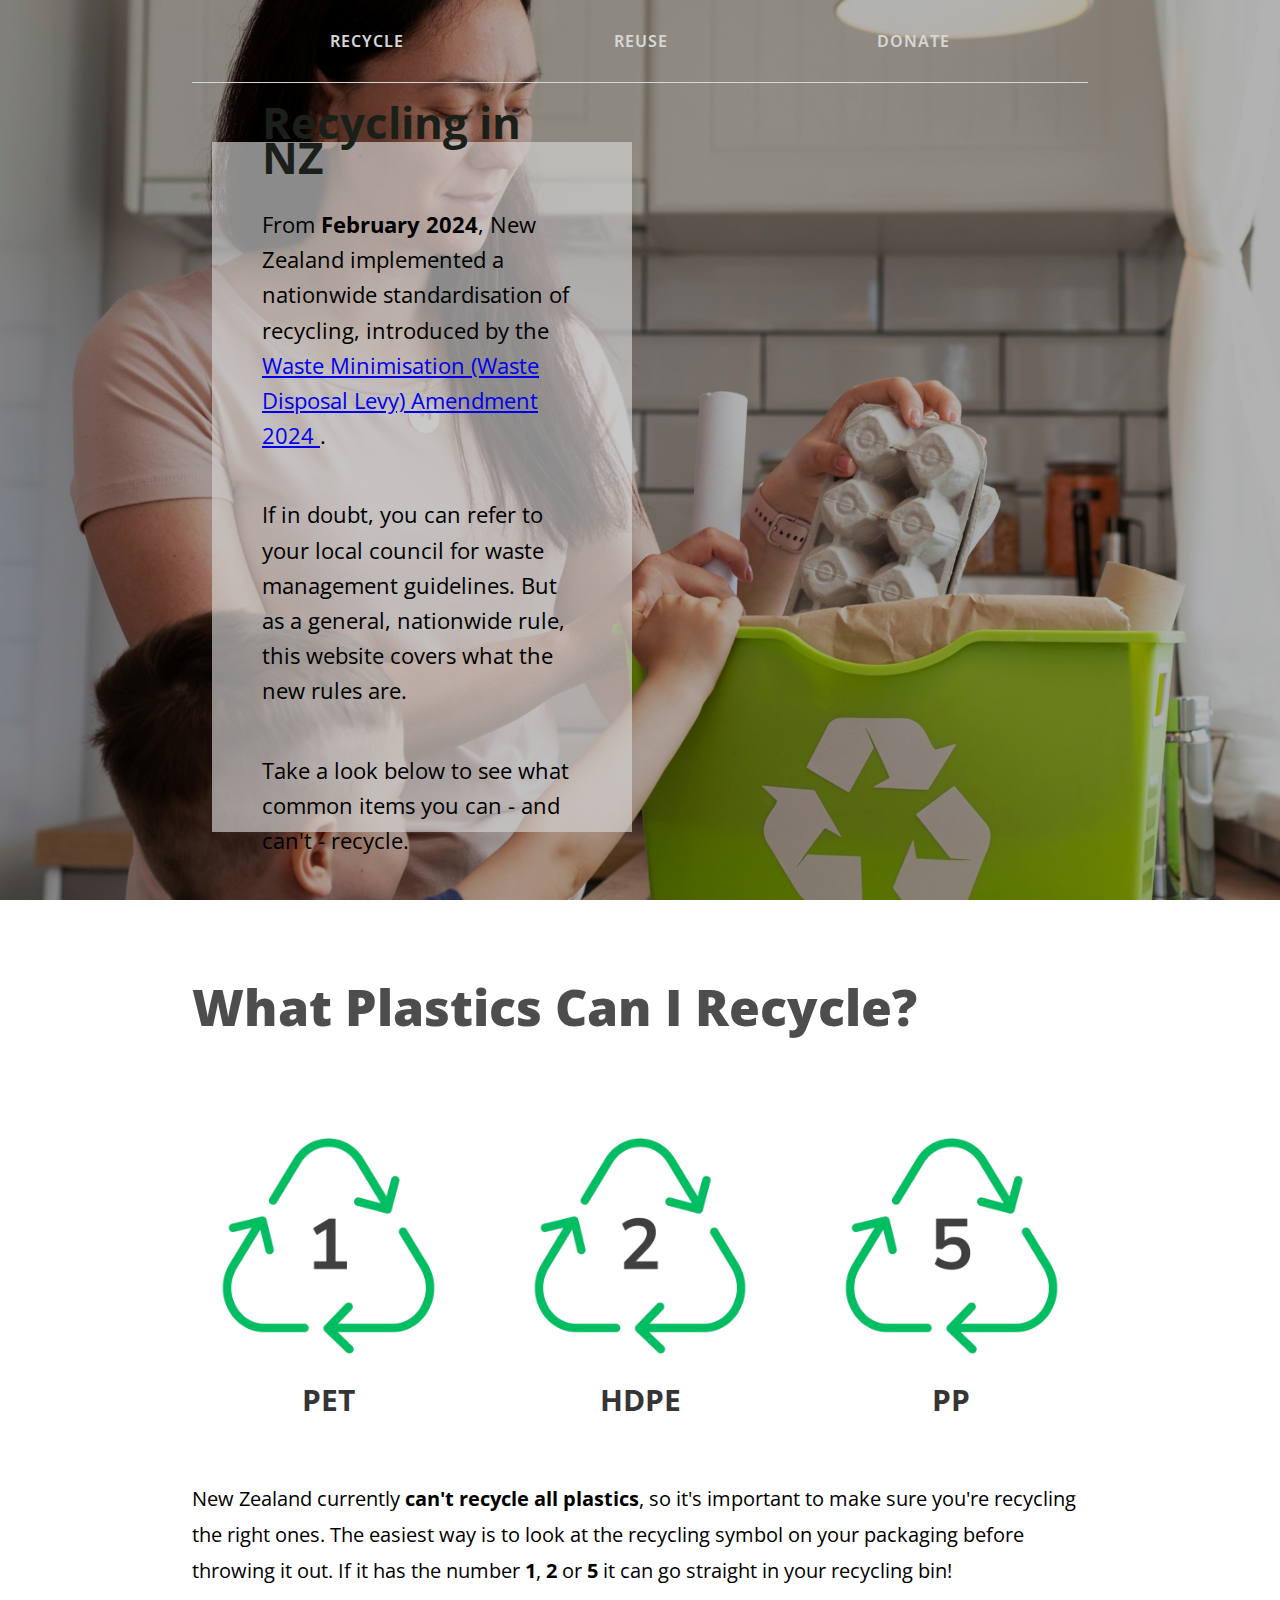
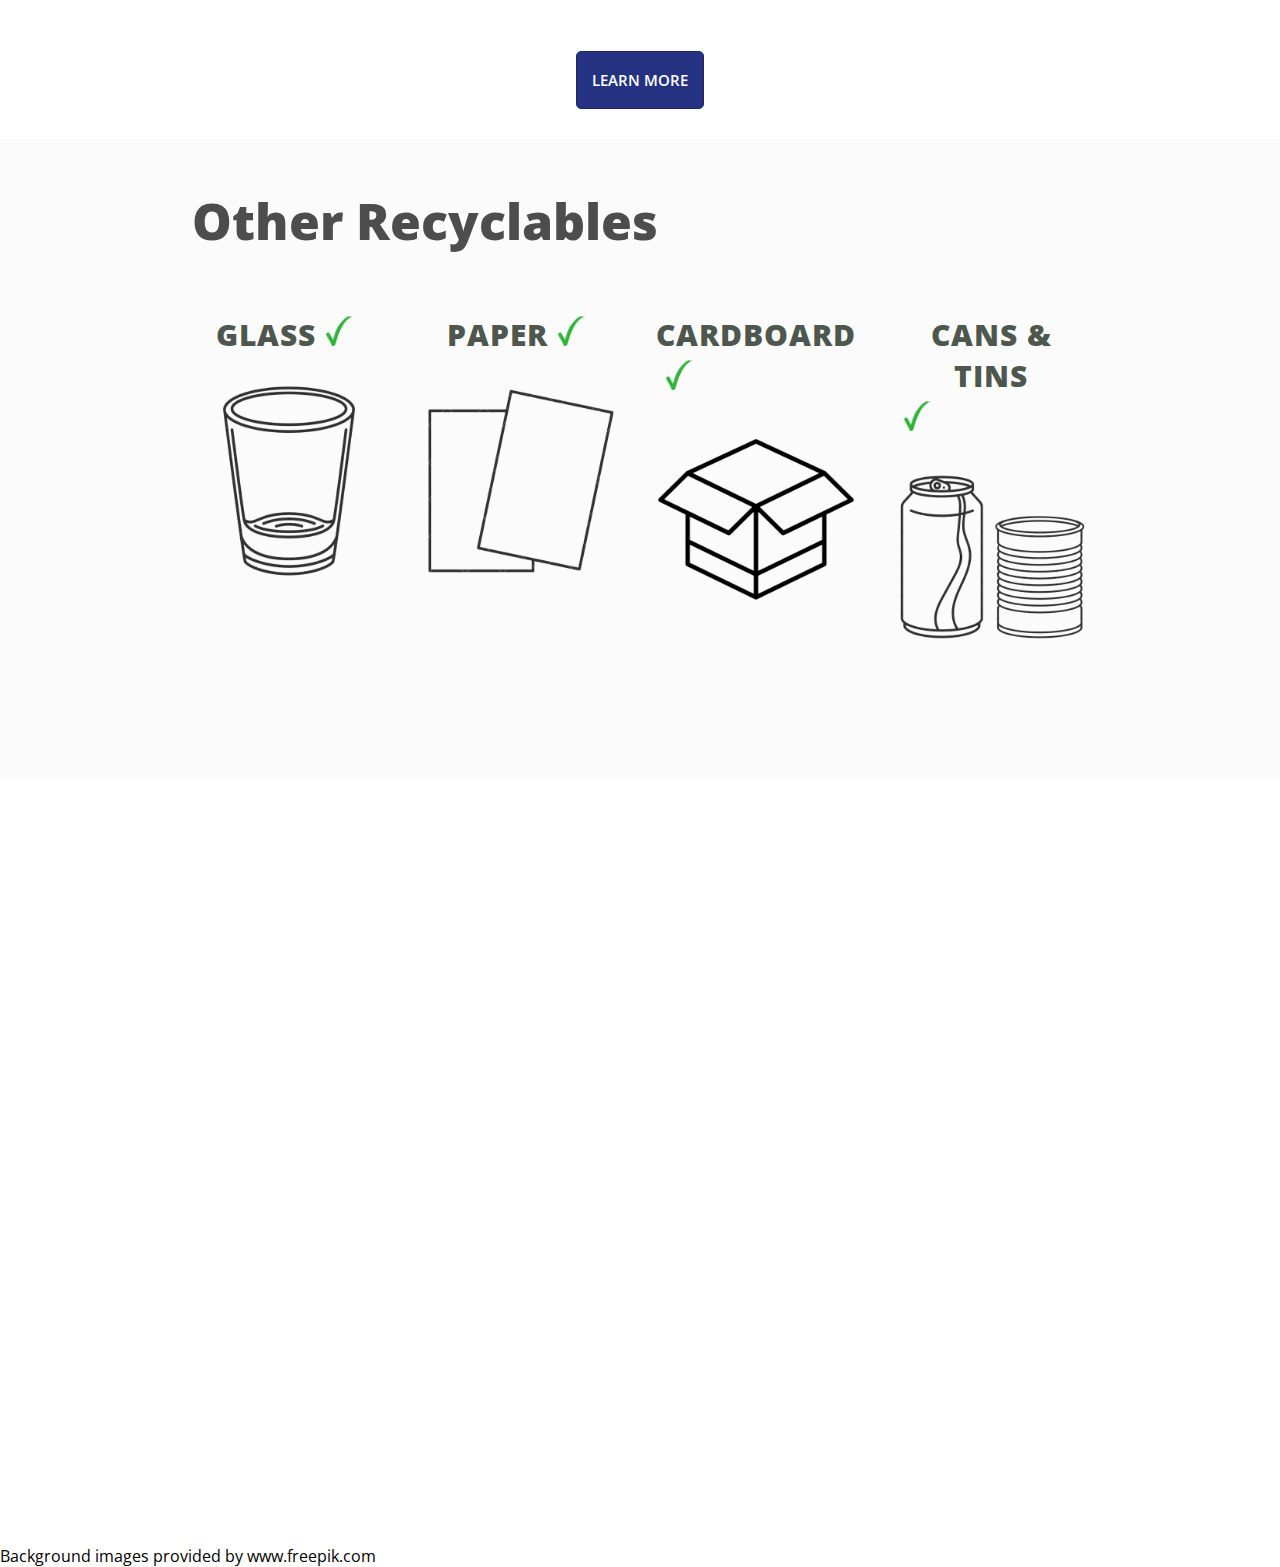
==== index.html @ 2a6b920d "Update section 2 style" ====
<!DOCTYPE html>
<html>
  <head>
    <link rel="stylesheet" type="text/css" href="style.css">
    <meta charset="UTF-8">
    <link rel="icon" href="./images/favicon.png">
    <title>Recycling in Aotearoa</title>
    <style>
      @import url('https://fonts.googleapis.com/css2?family=Noto+Sans:ital,wght@0,100..900;1,100..900&family=Open+Sans:ital,wght@0,300..800;1,300..800&display=swap');
    </style>
  </head>
  <body>
    <nav>
      <ul class>
        <li><a href=""></a>Recycle</li>
        <li><a href=""></a>Reuse</li>
        <li><a href=""></a>Donate</li>
      </ul>
    </nav>
    <div class="background-container"></div>
    <div class="feature margin">
      <h1>Recycling in NZ</h1>
      <p>From <strong>February 2024</strong>, New Zealand implemented a nationwide standardisation of recycling, introduced by the 
        <a href="https://environment.govt.nz/acts-and-regulations/acts/waste-minimisation-act-waste-disposal-levy-amendment-act-2024/">
          Waste Minimisation (Waste Disposal Levy) Amendment 2024
        </a>
        .
      </p>
      <p>
        If in doubt, you can refer to your local council for waste management guidelines. 
        But as a general, nationwide rule, this website covers what the new rules are.
      </p>
      <p>
        Take a look below to see what common items you can - and can't - recycle.
      </p>
    </div>
    <div class="section1 margin">
      <h2>What plastics can I recycle?</h2>
      <div class="row">
        <span>
          <img src="./images/icons/1-pet.png" alt="Plastic type 1 (PET) recycling symbol">
          <h3>PET</h3>
        </span>
        <span>
          <img src="./images/icons/2-hdpe.png" alt="Plastic type 2 (HDPE) recycling symbol">
          <h3>HDPE</h3>  
        </span>
        <span>
          <img src="./images/icons/5-pp.png" alt="Plastic type 5 (PP) recycling symbol">
          <h3>PP</h3>
        </span>
      </div>
      <div class="row">
        <span>
          <p>
            New Zealand currently <strong>can't recycle all plastics</strong>, so it's important to make sure you're recycling the right ones.
            The easiest way is to look at the recycling symbol on your packaging before throwing it out. 
            If it has the number <strong>1</strong>, <strong>2</strong> or <strong>5</strong> it can go straight in your recycling bin!
          </p>
        </span>
      </div>
      <button class="js-collapsible">Learn More</button>
      <div class="extra-content row">
        <span>
          <img src="./images/icons/3-pvc.png" alt="Plastic type 3 (PVC) recycling symbol">
          <h4>
            PVC
          </h4>
        </span>
        <span>
          <img src="./images/icons/4-ldpe.png" alt="Plastic type 4 (LDPE) recycling symbol">
          <h4>
            LDPE
          </h4>
        </span>
        <span>
          <img src="./images/icons/6-eps.png" alt="Plastic type 6 (PS/EPS) recycling symbol">
          <h4>
            PS / EPS
          </h4>
        </span>
        <span>
          <img src="./images/icons/7-other.png" alt="Plastic type 7 (Other plastics) recycling symbol">
          <h4>
            Other Plastics
          </h4>
        </span>
      </div>
    </div>
    <div class="section2">
      <h2 class="margin">Other Recyclables</h2>
      <div class="row margin section2a">
        <span>
          <span>
            <h3>Glass</h3>
            <img class="icon" src="./images/icons/green-tick.png" alt="green tick">
          </span>
          <img src="./images/icons/glass.png" alt="drinking glass icon">
        </span>
        <span>
          <span>
            <h3>Paper</h3>
            <img class="icon" src="./images/icons/green-tick.png" alt="green tick">
          </span>
          <img src="./images/icons/paper.png" alt="paper icon">
        </span>
        <span>
          <span>
            <h3>Cardboard</h3>
            <img class="icon" src="./images/icons/green-tick.png" alt="green tick">
          </span>
          <img src="./images/icons/cardboard.png" alt="cardbord box icon">
        </span>
        <span>
          <span>
            <h3>Cans & Tins</h3>
            <img class="icon" src="./images/icons/green-tick.png" alt="green tick">
          </span>
          <img src="./images/icons/cans-tins.png" alt="can & tin icon">
        </span>
      </div>
    </div>
    <div class="section3">
      <div class="background-container2"></div>
      <span class="image-text-overlay">
        <p class="margin">Make sure your recyclables are clean and bigger than a credit card.</p>
        <span style="font-size: 20px; font-weight: 550">
          <p class="margin">Don't recycle broken glass, and try to keep cans/tins uncrushed to keep our sorters safe.</p>
        </span>
      </span>
    </div>
    <footer>
      Background images provided by www.freepik.com
    </footer>
    <script src="script.js"></script>
  </body>
</html>
---- style.css ----
:root {
  --nav-font: rgb(214, 214, 214);
  --nav-hover: rgb(80, 196, 76);
  --h1: rgb(27, 31, 26);
  --h2: rgb(77, 77, 77);
  --h3: rgb(53, 53, 53);
  --link: rgb(47, 117, 40);
  --accent: rgb(223, 105, 27);
  --accent-darker: rgb(202, 83, 28);
  --accent-alt: rgb(36, 50, 129);
  --acent-alt-darker: rgb(37, 37, 92);
}

html {
  background-color: white;
}

body {
  margin: 0;
  font-family: 'Open Sans', sans-serif;

  h2 {
    margin-block: 8vh;
    font-size: 50px;
    font-weight: 800;
    text-transform: capitalize;
    color: var(--h2);
  }

  h3 {
    margin-block: 5px;
    color: var(--h3);
    text-align: center;
    font-size: 30px;
  }

  a:visited {
    color: var(--link);
  }

  button {
    margin-block: 1.7em;
    padding-inline: 15px;
    padding-block: 18px;
    color: #fff;
    font-family: 'Open Sans', sans-serif;
    font-size: 15px;
    font-weight: 600;
    text-align: center;
    text-transform: uppercase;
    background-color:var(--accent-alt);
    border-radius: 5px;
    border: 1px solid var(--acent-alt-darker);
    cursor: pointer;
    transition-duration: 0.7s;
  }
  
  button:hover {
    background-color: var(--acent-alt-darker);
  }
}

/*************************************
*               HEADER               *
**************************************/

nav {
  position: relative;
  left: 50%;
  transform: translateX(-50%);
  z-index: 1;
  width: 70vw;
  border-bottom: 1px solid var(--nav-font);
  text-align: center;

  ul {
    margin: 0;
    padding-inline: 20px;
    padding-block: 30px;
    color: var(--nav-font);
    font-weight: 650;
    letter-spacing: 1px;
    list-style-type: none;
  }

  li {
    margin-inline: 8vw;
    display: inline;
    text-transform: uppercase;
    transition-duration: 0.4s;
  }

  li:hover {
    color: var(--nav-hover);
    letter-spacing: 2px;
    cursor: pointer;
    transition-duration: 0.6s;
  }

  a {
    text-decoration: none;
    color: var(--nav-hover);
  }

}

.background-container {
  position:absolute;
  top: 0;
  width: 100%;
  height: 100%;
  z-index: 0;
  filter: brightness(70%);
  background-image: url("./images/woman-child-recycle.jpg");
  background-position: center;
  background-size: cover;
  background-attachment: fixed;
}

.feature {
  display: flex;
  flex-direction: column;
  justify-content: center;
  position: relative;
  top: 2.7em;
  left: 20px;
  z-index: 1;
  padding-inline: 50px;
  padding-block: 30px;
  font-size: 22px;
  font-weight: 400;
  line-height: 1.6em;
  width: 25vw;
  height: 70vh;
  background-color: rgba(214, 214, 214, 0.65);

  h1 {
    margin-block: 10px;
    color: var(--h1);
  }

}

/*************************************
*                BODY                *
**************************************/

.margin {
  margin-left: 15%;
  margin-right: 15%;
}

/***   Section 1   ***/

.section1 {

  margin-top: 200px;
  margin-bottom: 30px;

  h4 {
    text-align: center;
  }

  img {
    width: 80%;
  }

  button {
    display: block;
    margin-inline: auto;
  }
}

.row {
  display: flex;
  gap: 3vw;
  margin-block: 20px;
  
  span {
    flex: 1;
  }
  
  p {
    margin-block: 1.8em;
    font-size: 20px;
    line-height: 1.8em;
  }

  img {
    display: block;
    margin-block: 1.5em;
    margin-inline: auto;
    max-width: 100%;
  }
}

.extra-content {
  display: none;
  gap: 6vw;
  margin-block: 20px;
  padding-inline: 30px;

  p {
    font-size: 18px;
  }
}

/***   Section 2   ***/

.section2 {
  padding-block: 3em;
  background-color: rgb(251, 251, 251);
  h2 {
    margin-block: 0;
  }
}

.section2a {
  margin-block: 6vh;
  span {
    display: table;
    margin: 0 auto;
  }
}

.section2a h3 {
  display: inline-block;
  color: rgb(77, 87, 78);
  font-weight: 800;
  letter-spacing: 1px;
  text-transform: uppercase;
}

.icon {
  display: inline-block !important;
  margin-block: 0 !important;
  margin-inline: 0.5em !important;
  width: 30px;
}

/***   Section 3   ***/

.section3 {
  position: relative;
}

.background-container2 {
  position: relative;
  width: 100%;
  height: 85vh;
  filter: brightness(70%);
  background-image: url("./images/young-man-recycling.jpg");
  background-position: center;
  background-size: cover;
  background-attachment: fixed;
}

.image-text-overlay {
  position: absolute;
  top: 20vh;
  color: white;
  font-size: 40px;
  font-weight: 900;
}
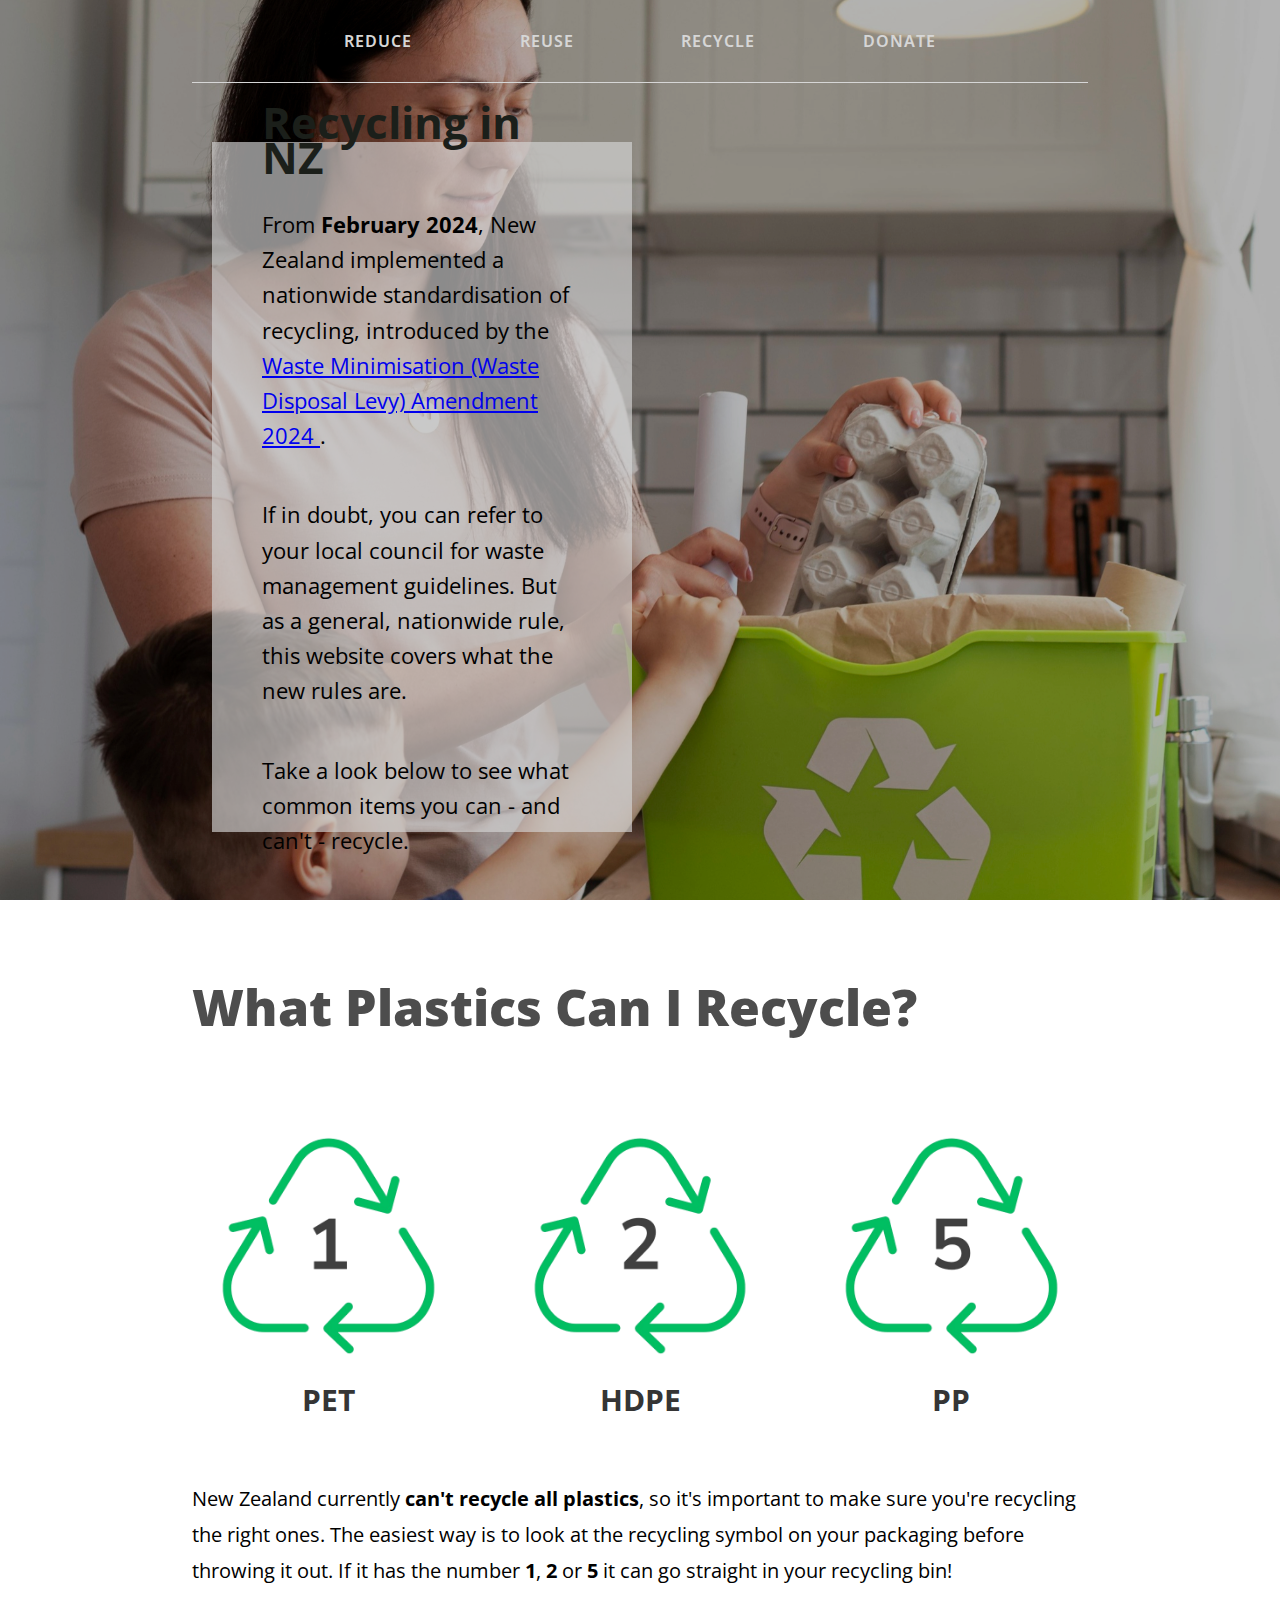
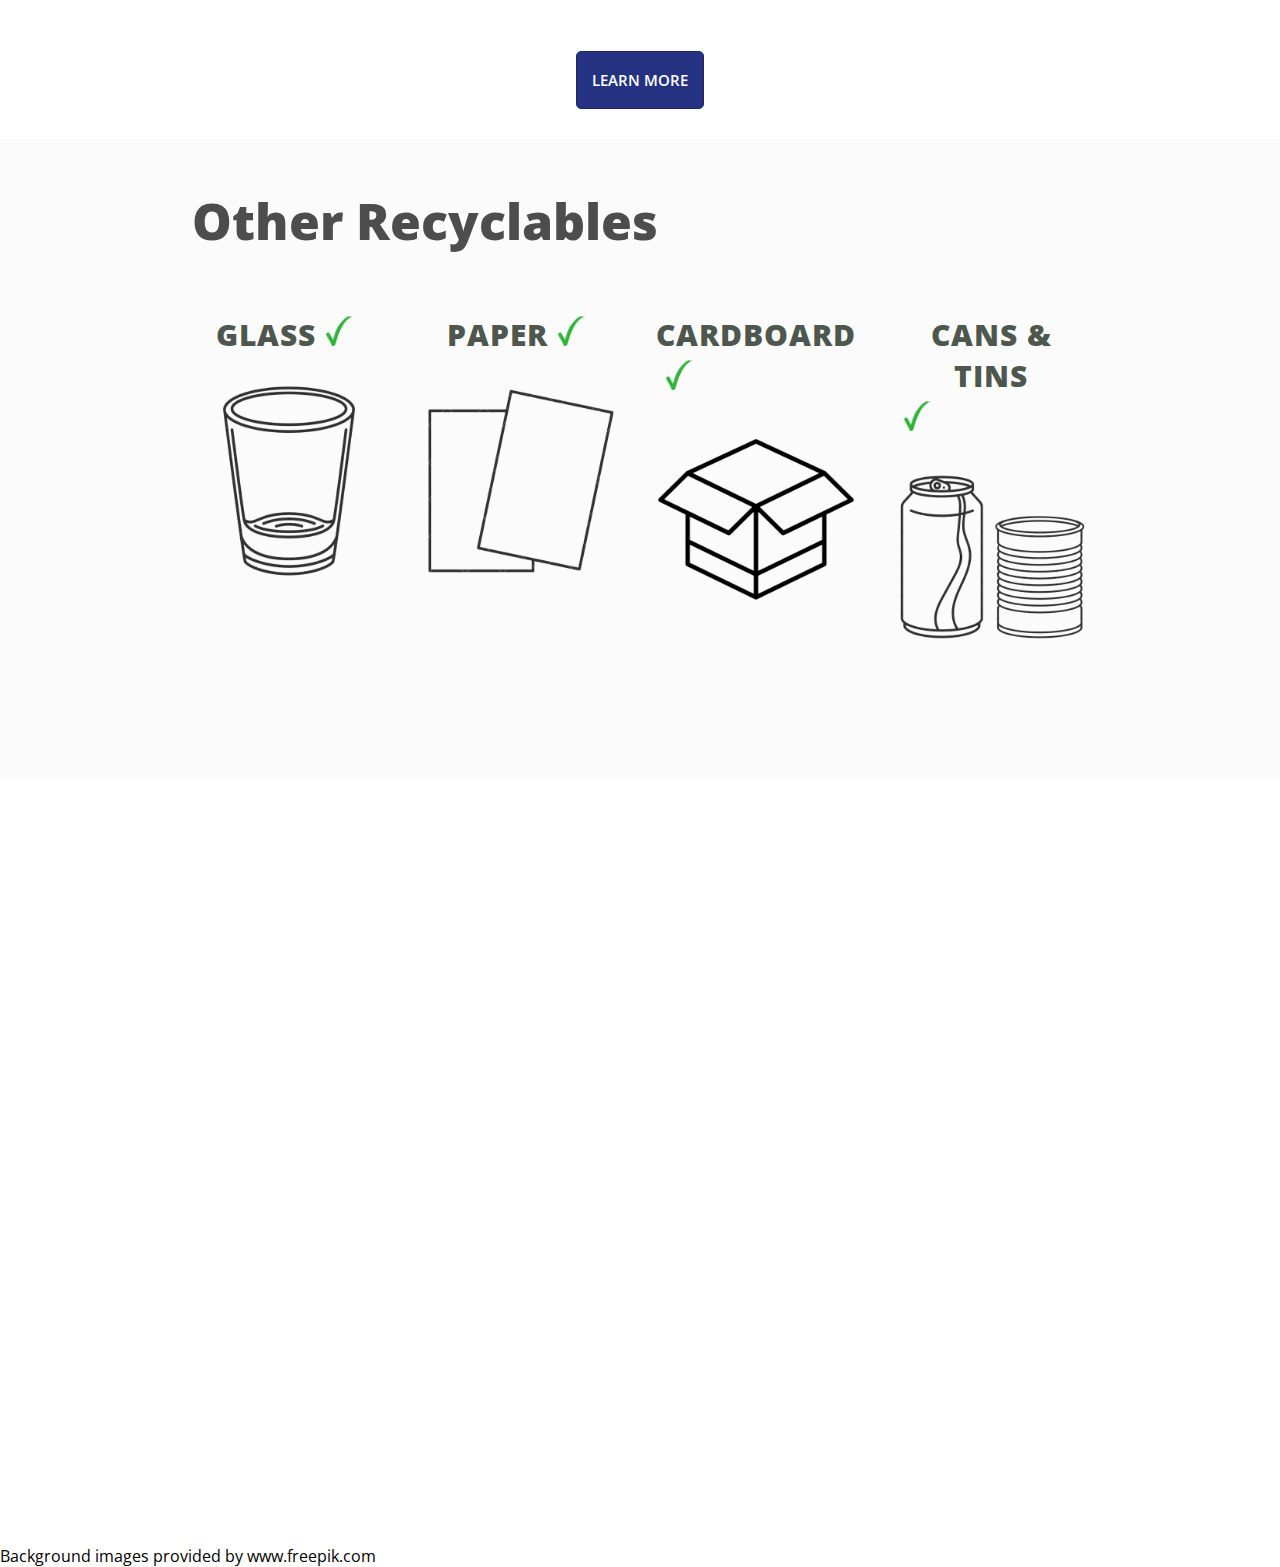
==== commit 92379be2: "Update navbar +reduce" ====
--- a/index.html
+++ b/index.html
@@ -12,8 +12,9 @@
   <body>
     <nav>
       <ul class>
+        <li><a href=""></a>Reduce</li>
+        <li><a href=""></a>Reuse</li>
         <li><a href=""></a>Recycle</li>
-        <li><a href=""></a>Reuse</li>
         <li><a href=""></a>Donate</li>
       </ul>
     </nav>
--- a/style.css
+++ b/style.css
@@ -84,7 +84,7 @@
   }
 
   li {
-    margin-inline: 8vw;
+    margin-inline: 4vw;
     display: inline;
     text-transform: uppercase;
     transition-duration: 0.4s;
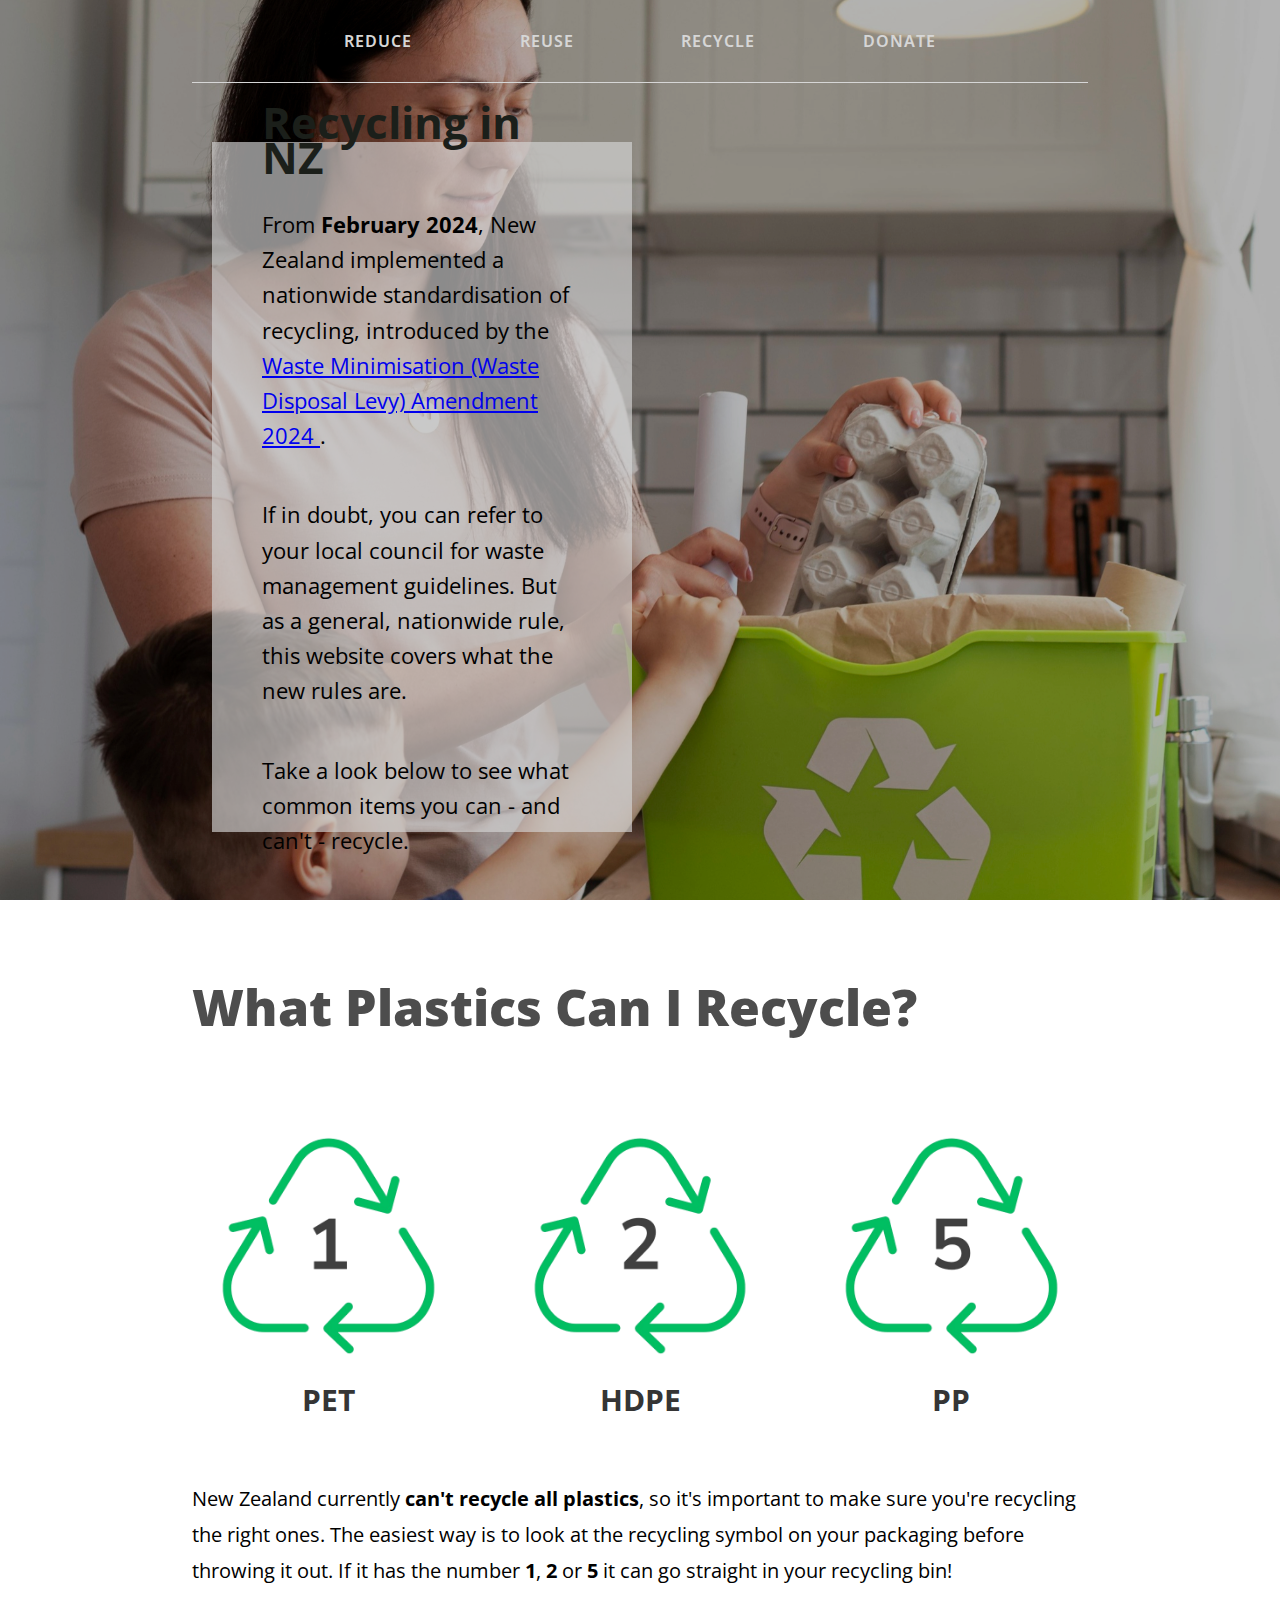
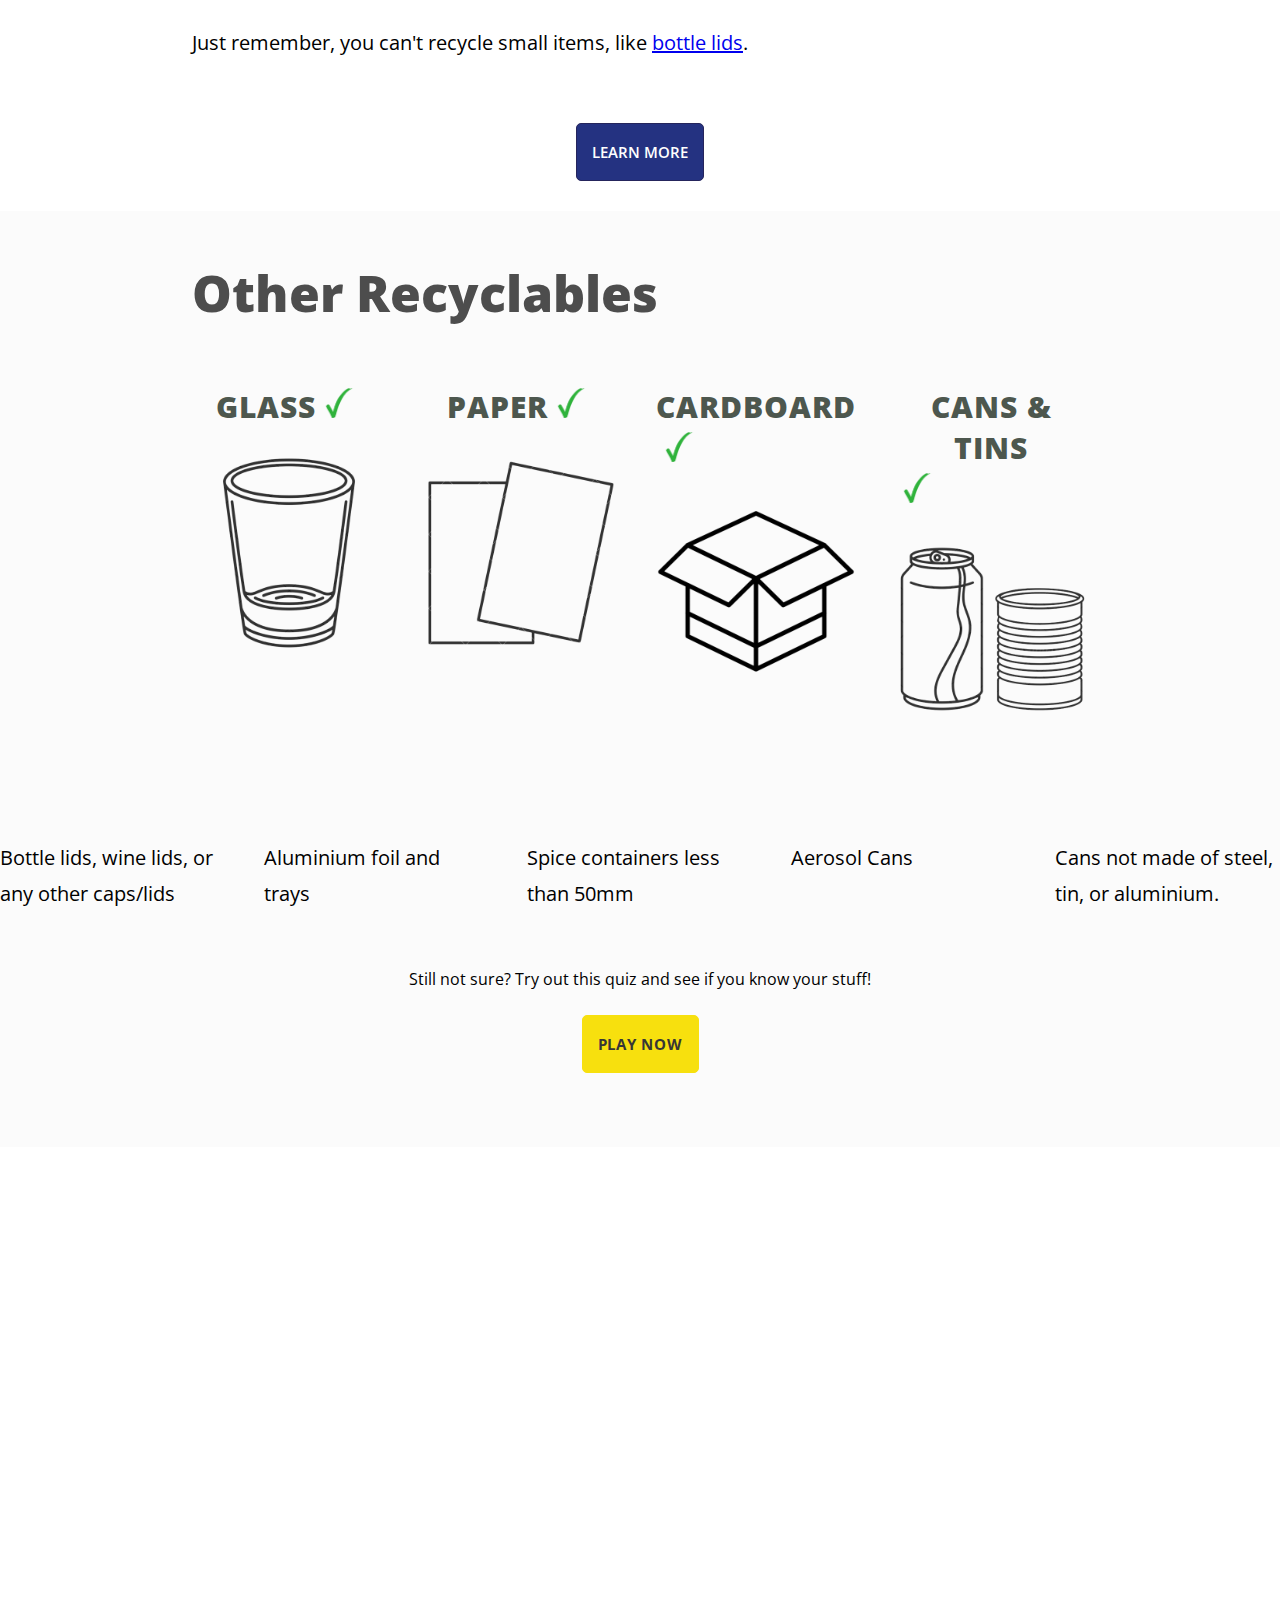
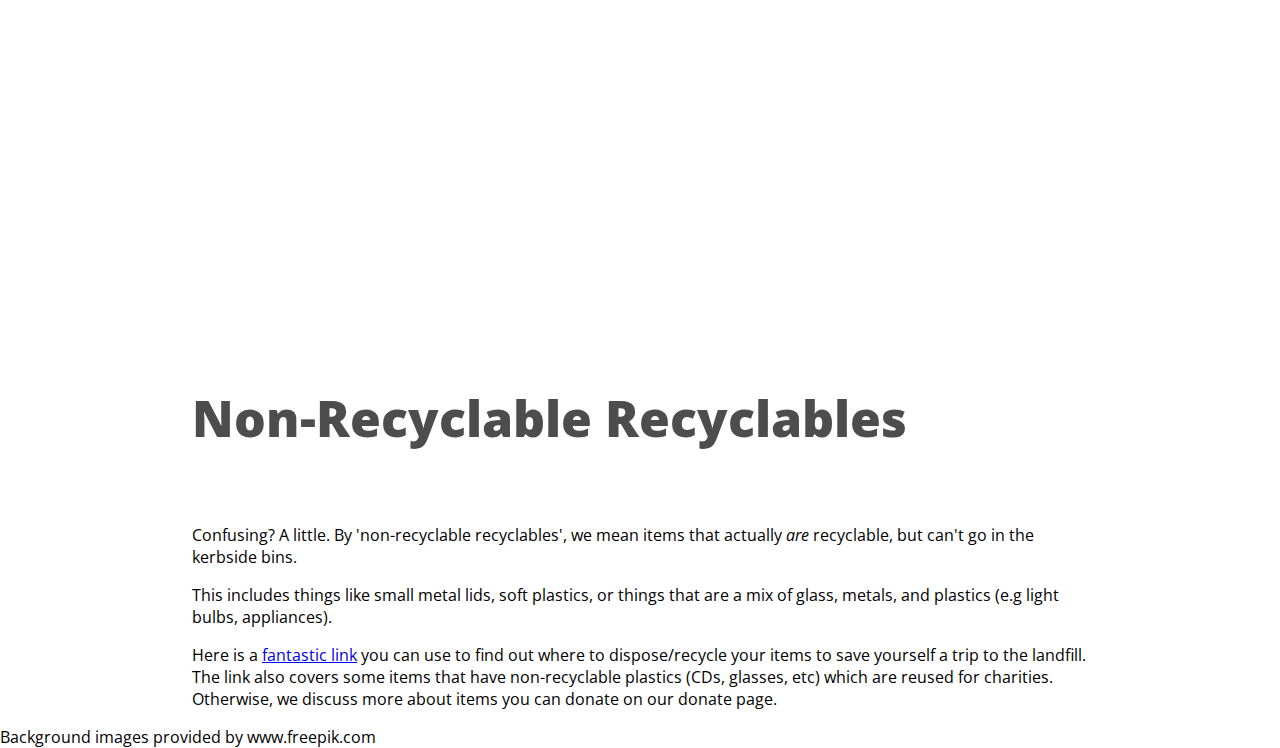
==== commit f869f16a: "Add quiz button" ====
--- a/index.html
+++ b/index.html
@@ -58,34 +58,85 @@
             The easiest way is to look at the recycling symbol on your packaging before throwing it out. 
             If it has the number <strong>1</strong>, <strong>2</strong> or <strong>5</strong> it can go straight in your recycling bin!
           </p>
+          <p>
+            Just remember, you can't recycle small items, like 
+            <a href="https://thespinoff.co.nz/society/01-02-2024/its-official-you-cant-recycle-bottle-lids">bottle lids</a>.
+          </p>
         </span>
       </div>
       <button class="js-collapsible">Learn More</button>
-      <div class="extra-content row">
-        <span>
-          <img src="./images/icons/3-pvc.png" alt="Plastic type 3 (PVC) recycling symbol">
-          <h4>
-            PVC
-          </h4>
-        </span>
-        <span>
-          <img src="./images/icons/4-ldpe.png" alt="Plastic type 4 (LDPE) recycling symbol">
-          <h4>
-            LDPE
-          </h4>
-        </span>
-        <span>
-          <img src="./images/icons/6-eps.png" alt="Plastic type 6 (PS/EPS) recycling symbol">
-          <h4>
-            PS / EPS
-          </h4>
-        </span>
-        <span>
-          <img src="./images/icons/7-other.png" alt="Plastic type 7 (Other plastics) recycling symbol">
-          <h4>
-            Other Plastics
-          </h4>
-        </span>
+      <div class="extra-content">
+        <span class="margin extra-content-description">
+          <h3>What kind of plastics are 1, 2, and 5?</h3>
+          <div class="line"></div>
+          <p>
+            <span class="green">1 PET</span> (Polyethylene Terephthalate) is often used for things like your 
+            <strong>Pak'n'Save meat trays</strong>, 
+            <strong>soft drink bottles</strong>, 
+            <strong>water bottles</strong>, and 
+            <strong>containers for spreads</strong> like peanut butter and mayonnaise.
+          </p>
+          <p>
+            <span class="green">2 HDPE</span> (High-Density Polythylene) is usually used for thicker bottles holding liquids 
+            like <strong>juice</strong>, <strong>milk</strong>, <strong>shampoo</strong>, and <strong>cleaning bottles</strong>.
+          </p>
+          <p>
+            <span class="green">5 PP</span> (Polypropylene) can be found as 2L ice cream containers, 
+            large yoghurt containers (<i>not</i> pottles!), plastic cutlery, and some takeaway containers.
+          </p>
+        </span>
+        <h3>Examples of unrecyclable plastics</h3>
+        <div class="line"></div>
+        <div class="row">
+          <span>
+            <img src="./images/icons/3-pvc.png" alt="Plastic type 3 (PVC) recycling symbol">
+            <h4>
+              PVC
+            </h4>
+            <p style="text-align: center;">Polyvinyl Chloride</p>
+            <ul>
+              <li>Some takeaway trays</li>
+              <li>Packaging batteries are sold in</li>
+              <li>Credit Cards</li>
+            </ul>
+          </span>
+          <span>
+            <img src="./images/icons/4-ldpe.png" alt="Plastic type 4 (LDPE) recycling symbol">
+            <h4>
+              LDPE
+            </h4>
+            <p style="text-align: center;">Low-density Polyethylene</p>
+            <ul>
+              <li>Single-use plastic bags</li>
+              <li>Bubble wrap</li>
+              <li>Plastic/cling wrap</li>
+            </ul>
+          </span>
+          <span>
+            <img src="./images/icons/6-eps.png" alt="Plastic type 6 (PS/EPS) recycling symbol">
+            <h4>
+              PS / EPS
+            </h4>
+            <p style="text-align: center;">Polystyrene</p>
+            <ul>
+              <li>Yoghurt Pottles</li>
+              <li>Some meat trays</li>
+              <li>Foam Cups</li>
+            </ul>
+          </span>
+          <span>
+            <img src="./images/icons/7-other.png" alt="Plastic type 7 (Other plastics) recycling symbol">
+            <h4>
+              Other Plastics
+            </h4>
+            <p style="text-align: center;">Bisphenol A & others</p>
+            <ul>
+              <li>Baby Bottles</li>
+              <li>CDs</li>
+              <li>Plastic Toys</li>
+            </ul>
+          </span>
+        </div>
       </div>
     </div>
     <div class="section2">
@@ -120,15 +171,48 @@
           <img src="./images/icons/cans-tins.png" alt="can & tin icon">
         </span>
       </div>
+      <span class="row">
+        <span>
+          <p>Bottle lids, wine lids, or any other caps/lids</p>
+        </span>
+        <span>
+          <p>Aluminium foil and trays</p>
+        </span>
+        <span>
+          <p>Spice containers less than 50mm</p>
+        </span>
+        <span>
+          <p>Aerosol Cans</p>
+        </span>
+        <span>
+          <p>Cans not made of steel, tin, or aluminium.</p>
+        </span>
+      </span>
+      <p class="center-block">Still not sure? Try out this quiz and see if you know your stuff!</p>
+      <button class="center-block btn-accent" onclick="window.open('https://www.recycleright.co.nz/','_blank')">Play Now</button>
     </div>
     <div class="section3">
       <div class="background-container2"></div>
       <span class="image-text-overlay">
         <p class="margin">Make sure your recyclables are clean and bigger than a credit card.</p>
         <span style="font-size: 20px; font-weight: 550">
-          <p class="margin">Don't recycle broken glass, and try to keep cans/tins uncrushed to keep our sorters safe.</p>
+          <p class="margin">Don't recycle broken glass (large chunks are OK), and try to keep cans/tins uncrushed to keep our sorters safe.</p>
         </span>
       </span>
+    </div>
+    <div class="section4 margin">
+      <h2>Non-recyclable Recyclables</h2>
+      <p>Confusing? A little. By 'non-recyclable recyclables', we mean items that actually <i>are</i> recyclable, but can't go in the kerbside bins.</p>
+      <p>
+        This includes things like small metal lids, soft plastics, or things that are a 
+        mix of glass, metals, and plastics (e.g light bulbs, appliances). 
+      </p>
+      <p>
+        Here is a <a href="https://environment.govt.nz/what-you-can-do/campaigns/recycle/recycle-item/">fantastic link</a> 
+        you can use to find out where to dispose/recycle your items to save yourself a trip to the landfill.
+        The link also covers some items that have non-recyclable plastics (CDs, glasses, etc) which are reused for charities. 
+        Otherwise, we discuss more about items you can donate on our donate page.
+      </p>
     </div>
     <footer>
       Background images provided by www.freepik.com
--- a/style.css
+++ b/style.css
@@ -5,8 +5,8 @@
   --h2: rgb(77, 77, 77);
   --h3: rgb(53, 53, 53);
   --link: rgb(47, 117, 40);
-  --accent: rgb(223, 105, 27);
-  --accent-darker: rgb(202, 83, 28);
+  --accent: rgb(247, 224, 14);
+  --accent-darker: rgb(247, 212, 12);
   --accent-alt: rgb(36, 50, 129);
   --acent-alt-darker: rgb(37, 37, 92);
 }
@@ -58,6 +58,43 @@
   button:hover {
     background-color: var(--acent-alt-darker);
   }
+}
+
+/* Alt button style */
+
+.btn-accent {
+  color: rgb(54, 54, 54);
+  font-weight: 700;
+  letter-spacing: 0.05em;
+  background-color: var(--accent);
+  border: 1px solid var(--accent);
+}
+
+.btn-accent:hover {
+  background-color: var(--accent-darker);
+  border: 1px solid var(--accent-darker);
+}
+
+/**/
+
+.line {
+  display: block;
+  margin-inline: auto;
+  margin-bottom: 3em;
+  height: 2px;
+  width: 100%;
+  background-color: grey;
+}
+
+.center-block {
+  display: block;
+  margin-inline: auto;
+  text-align: center;
+}
+
+.green {
+  font-weight: 800;
+  color: var(--link);
 }
 
 /*************************************
@@ -200,8 +237,34 @@
   margin-block: 20px;
   padding-inline: 30px;
 
+  h3 {
+    text-align: left;
+    margin-top: 2em;
+    margin-bottom: 0.6em;
+  }
+
+  p {
+    margin-block: 20px;
+    font-size: 15px;
+    font-weight: 500;
+    text-align: left;
+  }
+
+  ul {
+    margin-inline: 0;
+    padding-inline: 0;
+    font-size: 15px;
+    line-height: 1.6em;
+    text-align: center;
+    border: 1px dashed rgb(117, 117, 117);
+    list-style-type: none;
+  }
+}
+
+.extra-content-description {
   p {
     font-size: 18px;
+    line-height: 2em;
   }
 }
 
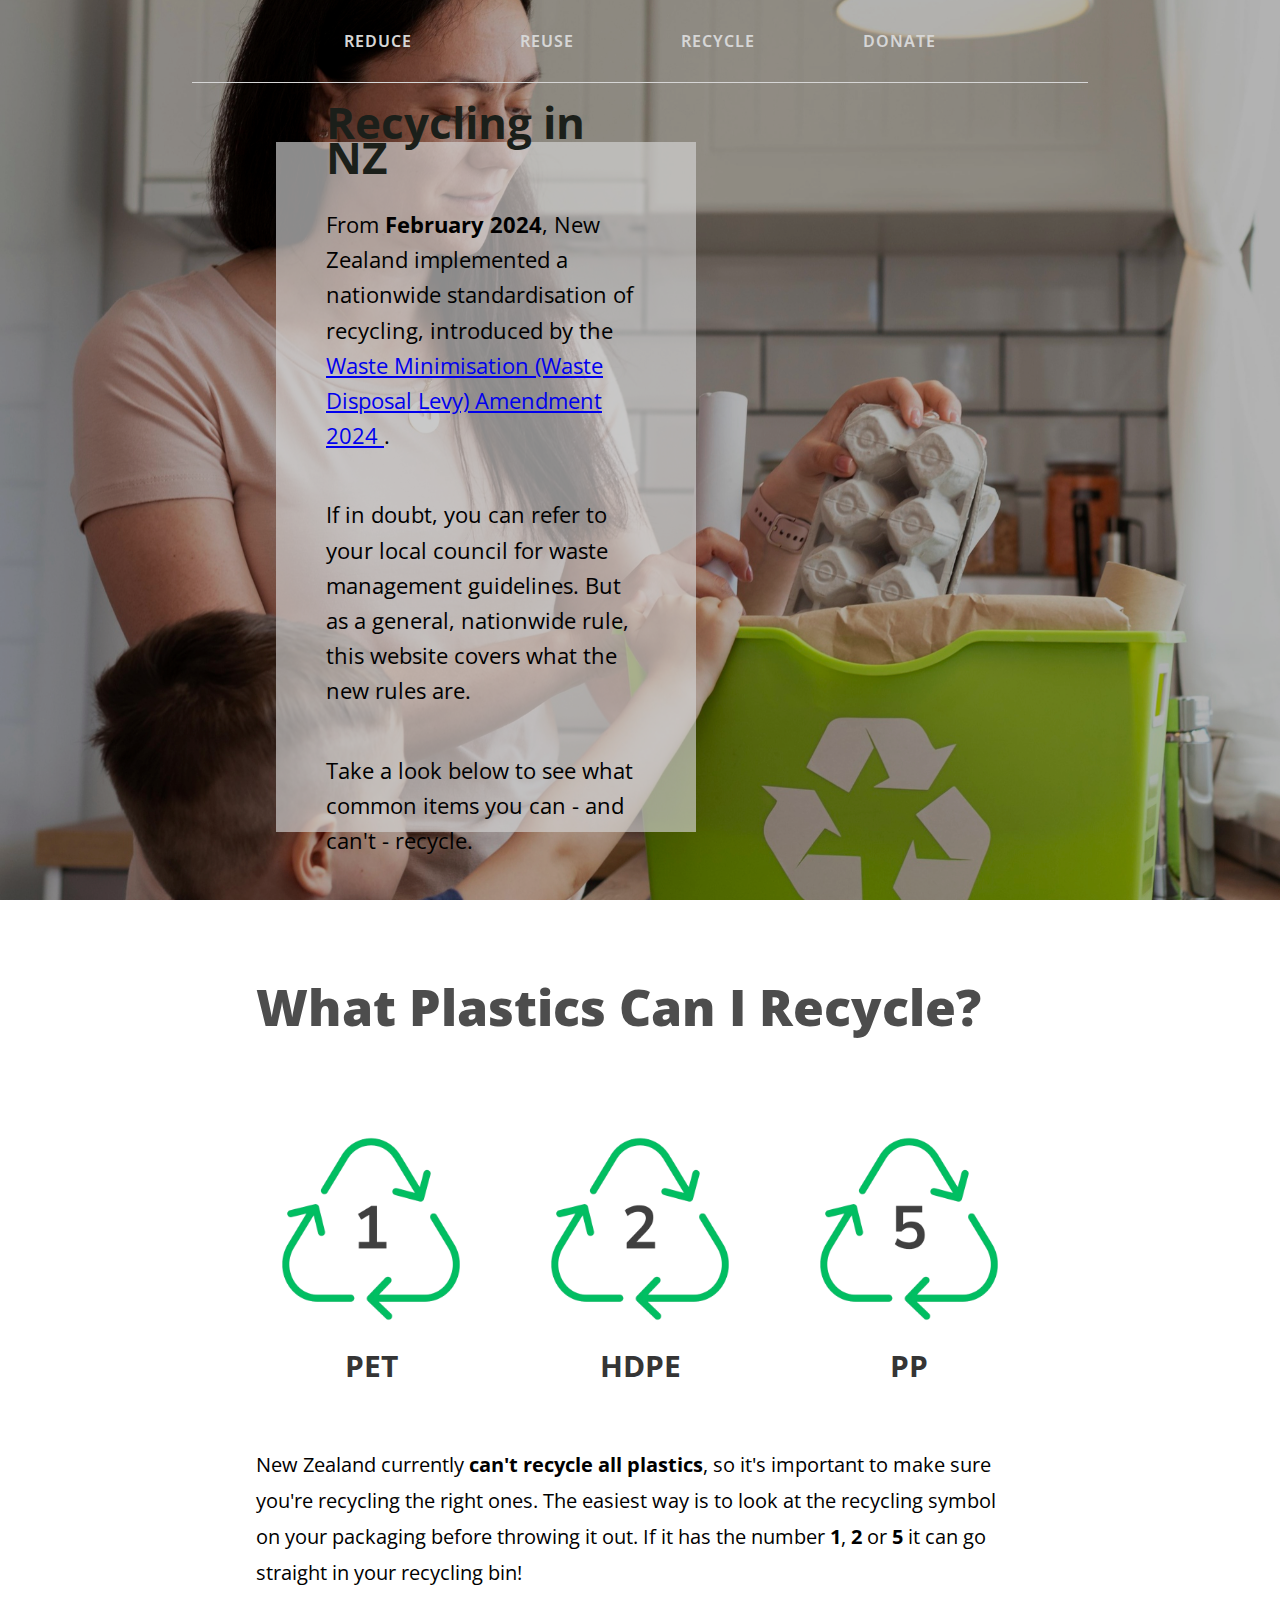
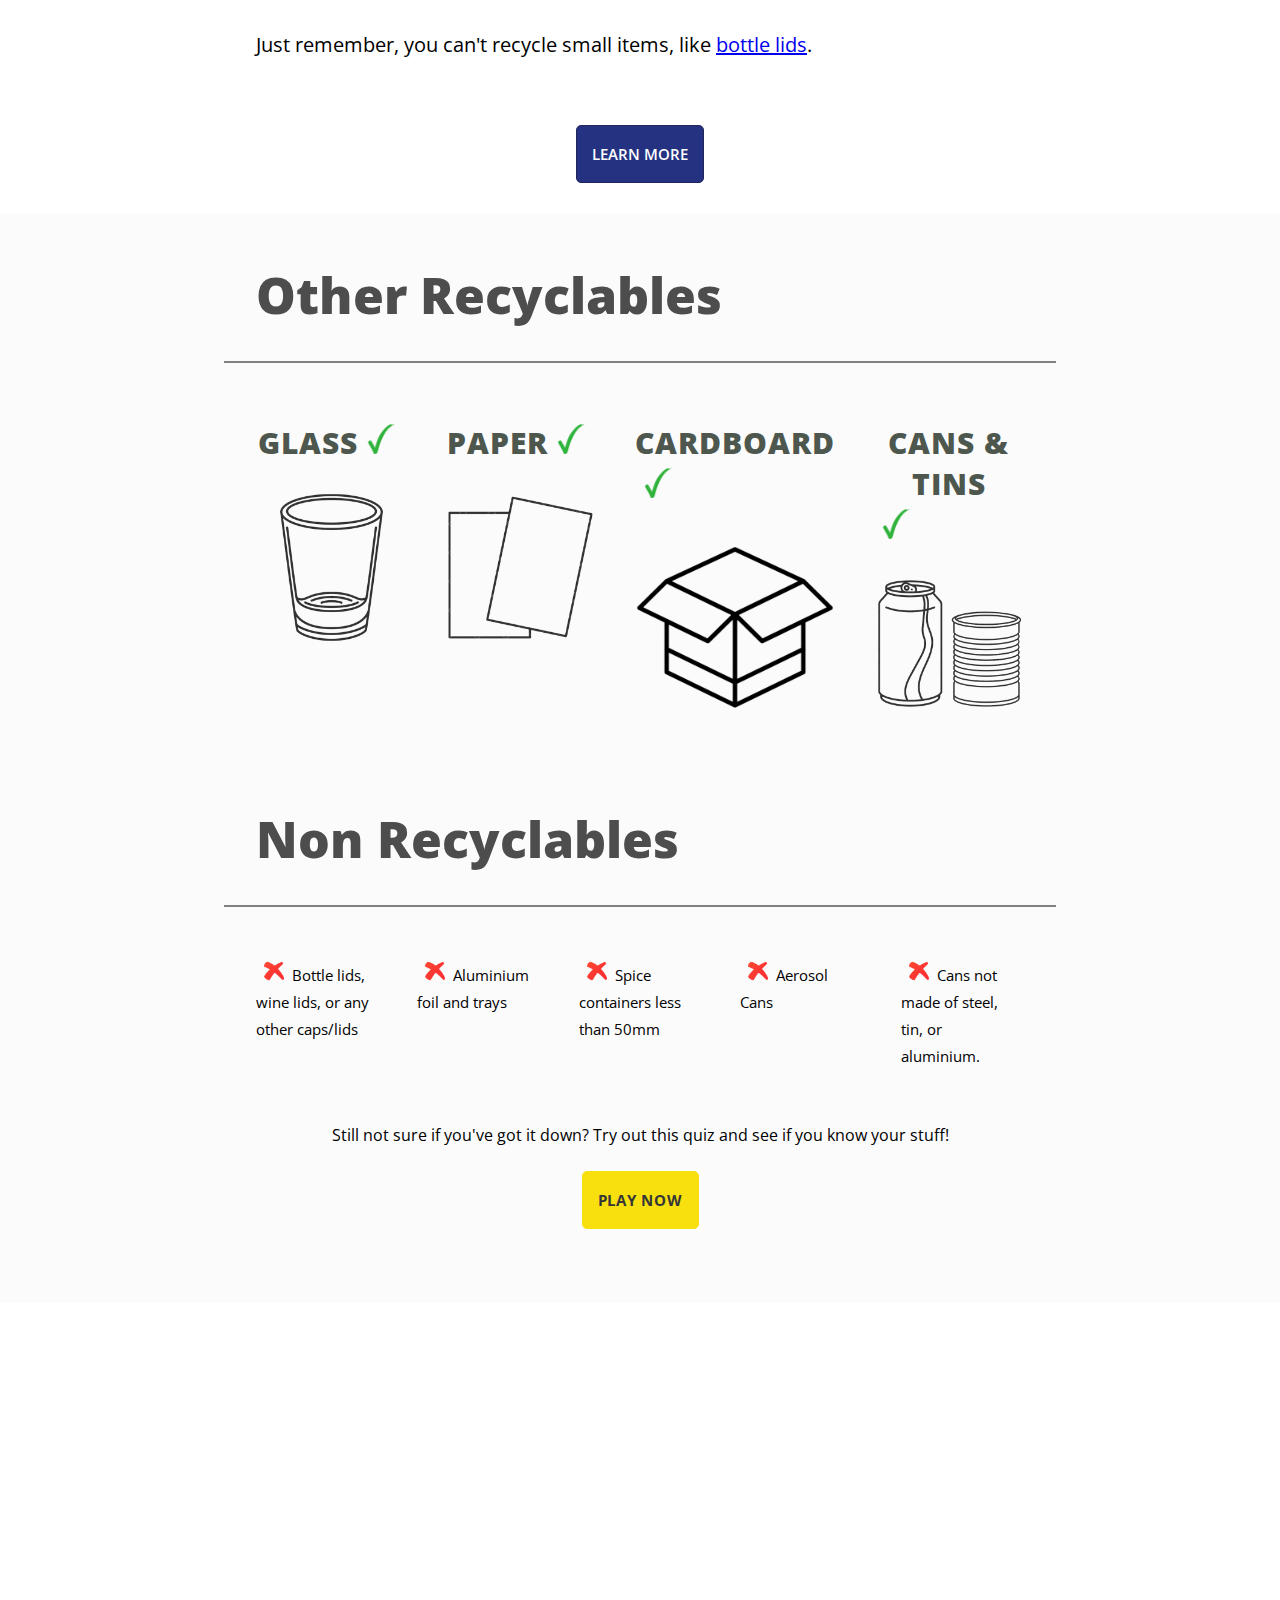
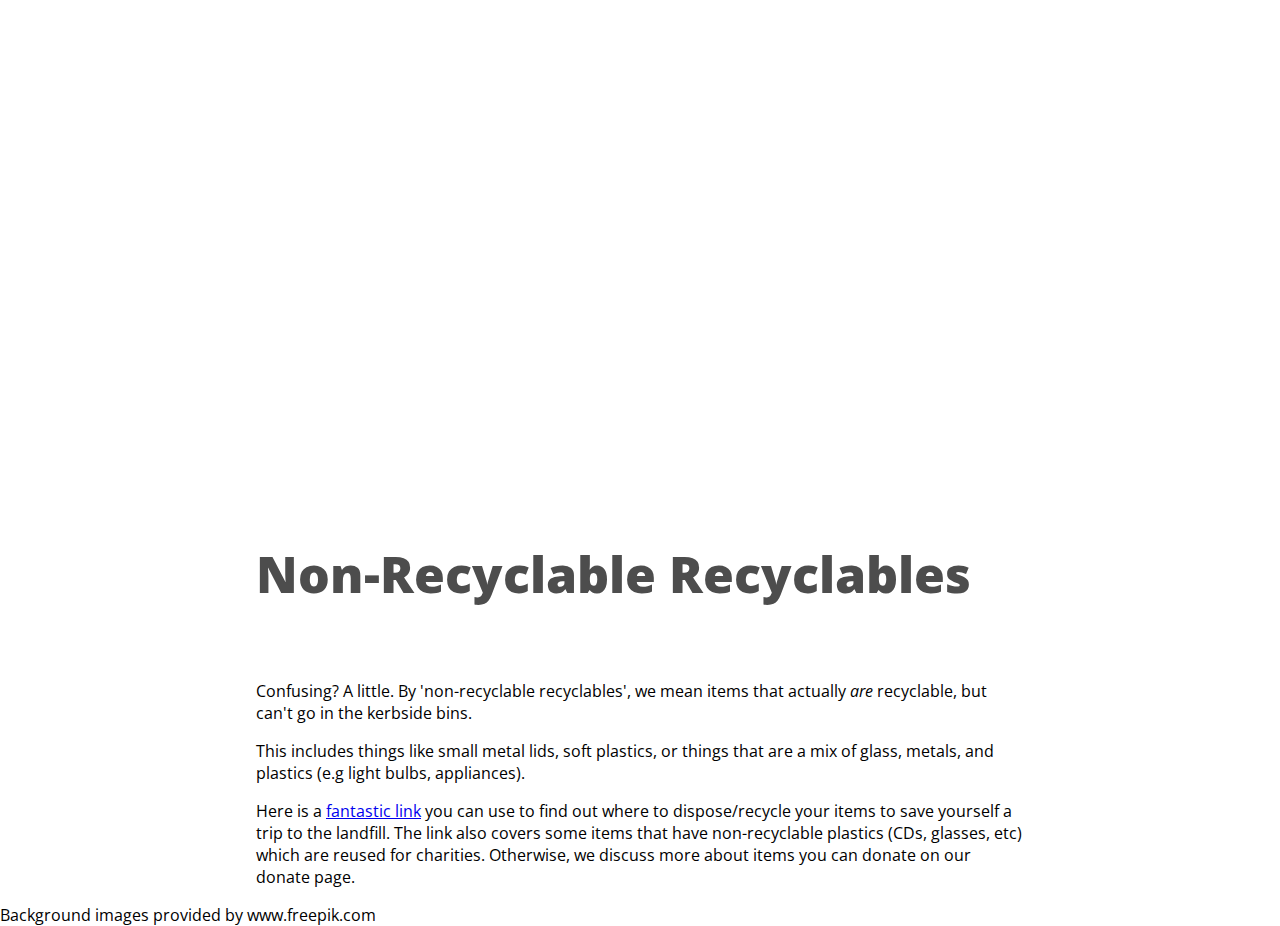
==== commit 5326c270: "Add non-recyclables" ====
--- a/index.html
+++ b/index.html
@@ -141,6 +141,7 @@
     </div>
     <div class="section2">
       <h2 class="margin">Other Recyclables</h2>
+      <div class="line-short"></div>
       <div class="row margin section2a">
         <span>
           <span>
@@ -171,24 +172,31 @@
           <img src="./images/icons/cans-tins.png" alt="can & tin icon">
         </span>
       </div>
-      <span class="row">
-        <span>
+      <h2 class="margin">Non Recyclables</h2>
+      <div class="line-short"></div>
+      <span class="section2a row margin">
+        <span>
+          <img class="icon" src="./images/icons/red-cross.png" alt="red X" style="width: 20px;">
           <p>Bottle lids, wine lids, or any other caps/lids</p>
         </span>
         <span>
+          <img class="icon" src="./images/icons/red-cross.png" alt="red X" style="width: 20px;">
           <p>Aluminium foil and trays</p>
         </span>
         <span>
+          <img class="icon" src="./images/icons/red-cross.png" alt="red X" style="width: 20px;">
           <p>Spice containers less than 50mm</p>
         </span>
         <span>
+          <img class="icon" src="./images/icons/red-cross.png" alt="red X" style="width: 20px;">
           <p>Aerosol Cans</p>
         </span>
         <span>
+          <img class="icon" src="./images/icons/red-cross.png" alt="red X" style="width: 20px;">
           <p>Cans not made of steel, tin, or aluminium.</p>
         </span>
       </span>
-      <p class="center-block">Still not sure? Try out this quiz and see if you know your stuff!</p>
+      <p class="center-block">Still not sure if you've got it down? Try out this quiz and see if you know your stuff!</p>
       <button class="center-block btn-accent" onclick="window.open('https://www.recycleright.co.nz/','_blank')">Play Now</button>
     </div>
     <div class="section3">
--- a/style.css
+++ b/style.css
@@ -83,6 +83,15 @@
   margin-bottom: 3em;
   height: 2px;
   width: 100%;
+  background-color: grey;
+}
+
+.line-short {
+  display: block;
+  margin-inline: auto;
+  margin-block: 2em;
+  height: 2px;
+  width: 65%;
   background-color: grey;
 }
 
@@ -183,8 +192,8 @@
 **************************************/
 
 .margin {
-  margin-left: 15%;
-  margin-right: 15%;
+  margin-left: 20%;
+  margin-right: 20%;
 }
 
 /***   Section 1   ***/
@@ -283,6 +292,12 @@
   span {
     display: table;
     margin: 0 auto;
+  }
+  p {
+    display: inline;
+    margin: 0;
+    padding: 0;
+    font-size: 15px;
   }
 }
 
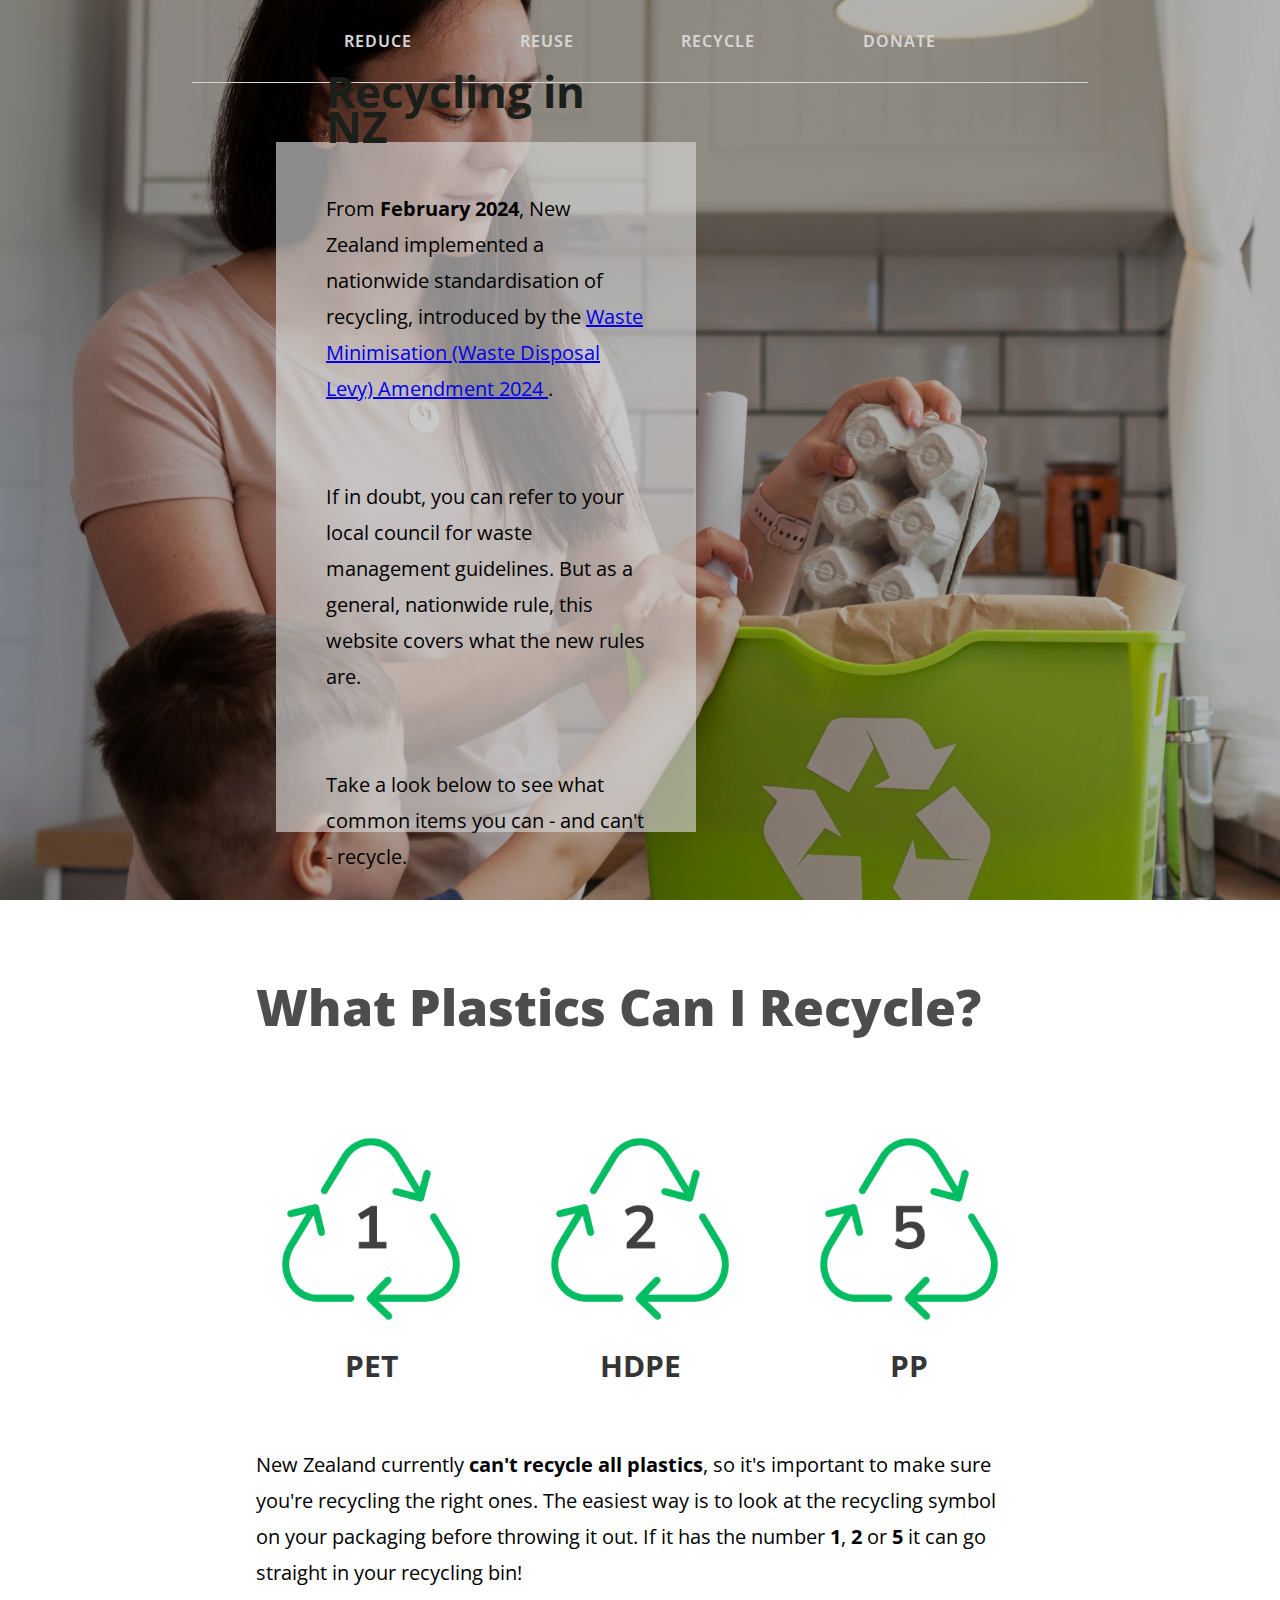
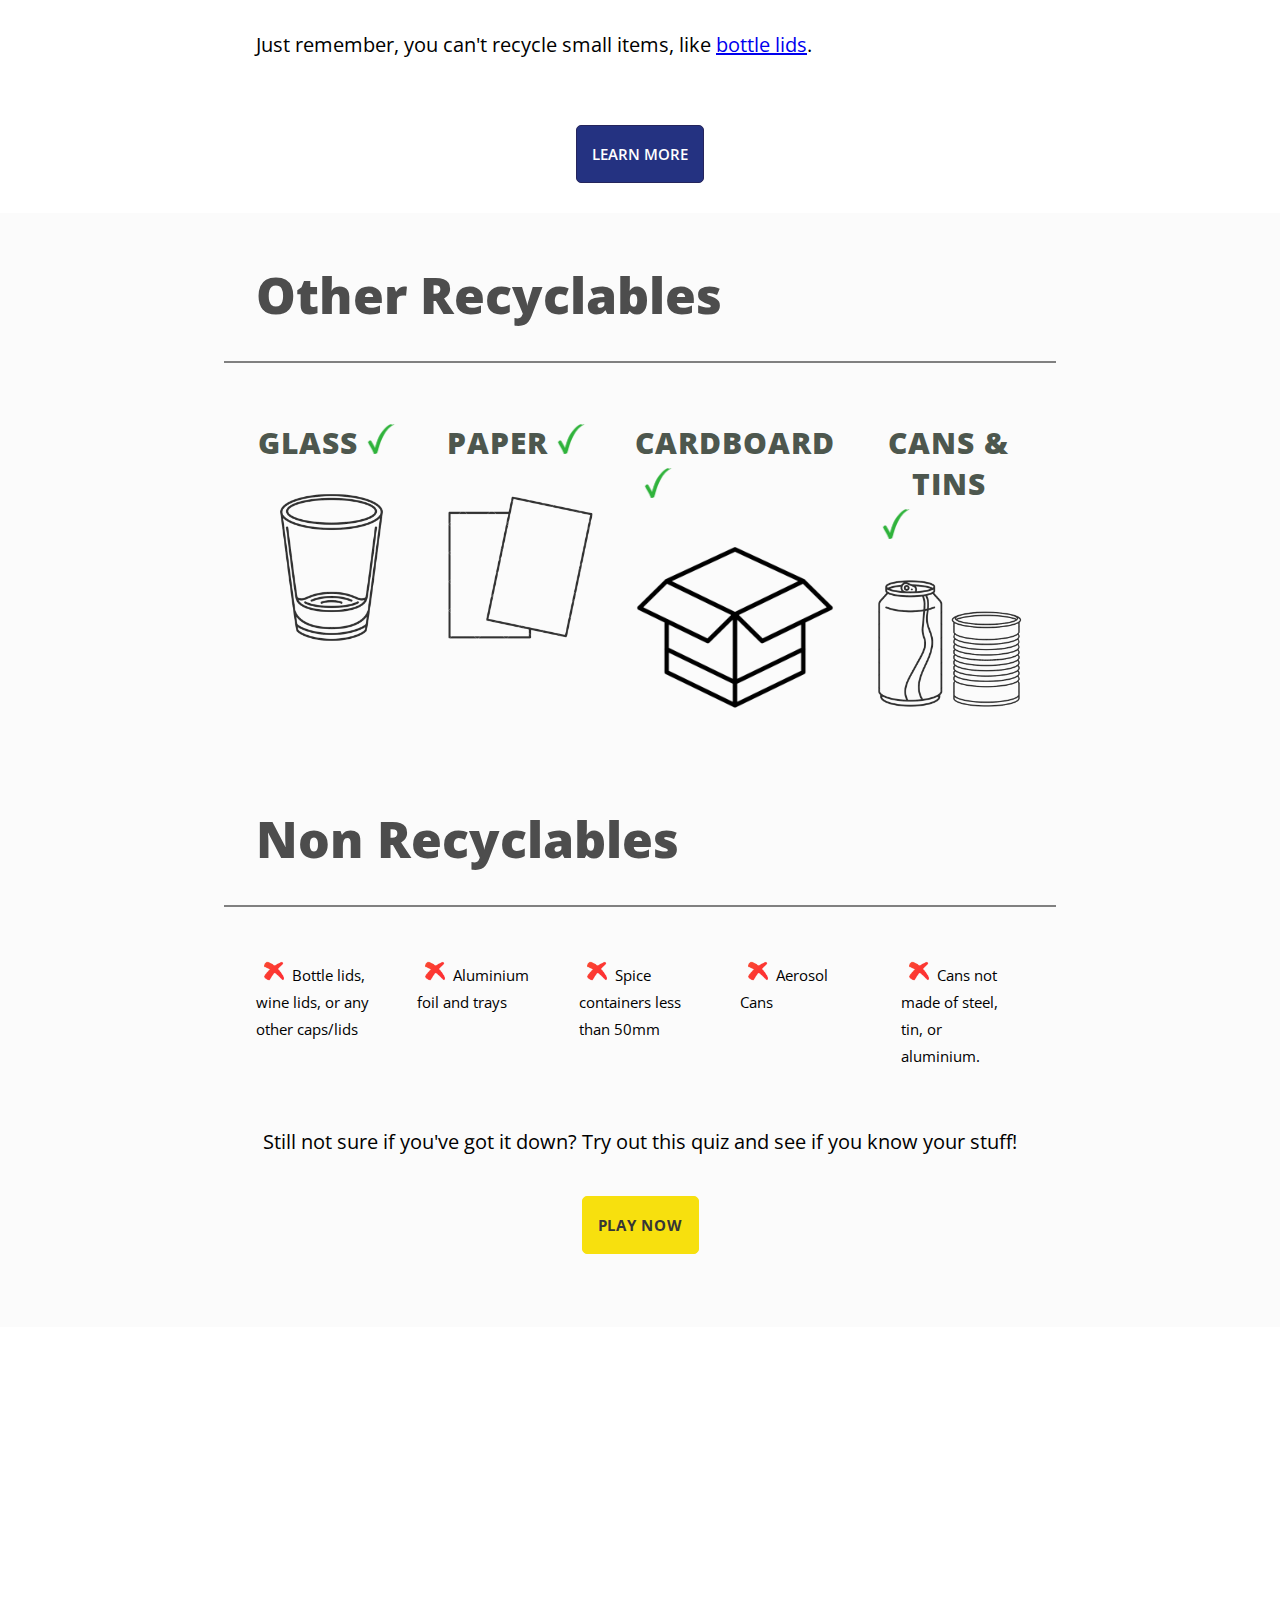
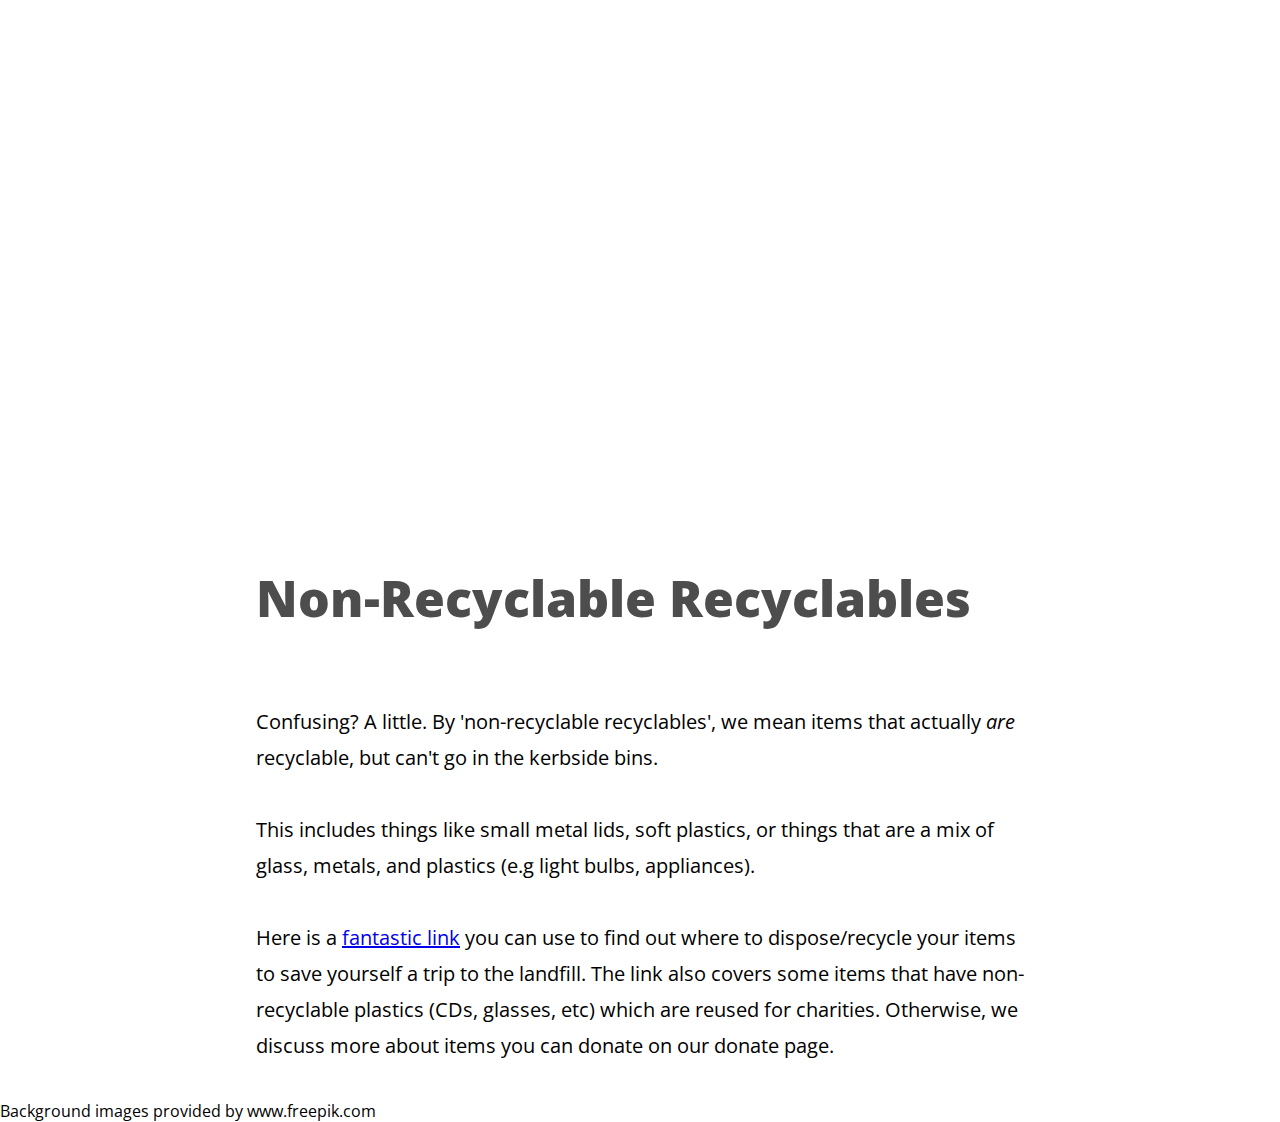
==== commit 503556ca: "Create universal p tag, adjust for image overlay text" ====
--- a/index.html
+++ b/index.html
@@ -202,7 +202,7 @@
     <div class="section3">
       <div class="background-container2"></div>
       <span class="image-text-overlay">
-        <p class="margin">Make sure your recyclables are clean and bigger than a credit card.</p>
+        <p class="margin" style="font-size: 40px; font-weight: 800">Make sure your recyclables are clean and bigger than a credit card.</p>
         <span style="font-size: 20px; font-weight: 550">
           <p class="margin">Don't recycle broken glass (large chunks are OK), and try to keep cans/tins uncrushed to keep our sorters safe.</p>
         </span>
--- a/style.css
+++ b/style.css
@@ -32,6 +32,12 @@
     color: var(--h3);
     text-align: center;
     font-size: 30px;
+  }
+
+  p {
+    margin-block: 1.8em;
+    font-size: 20px;
+    line-height: 1.8em;
   }
 
   a:visited {
@@ -225,12 +231,6 @@
   span {
     flex: 1;
   }
-  
-  p {
-    margin-block: 1.8em;
-    font-size: 20px;
-    line-height: 1.8em;
-  }
 
   img {
     display: block;
@@ -335,8 +335,7 @@
 
 .image-text-overlay {
   position: absolute;
+  margin-left: 5%;
   top: 20vh;
   color: white;
-  font-size: 40px;
-  font-weight: 900;
 }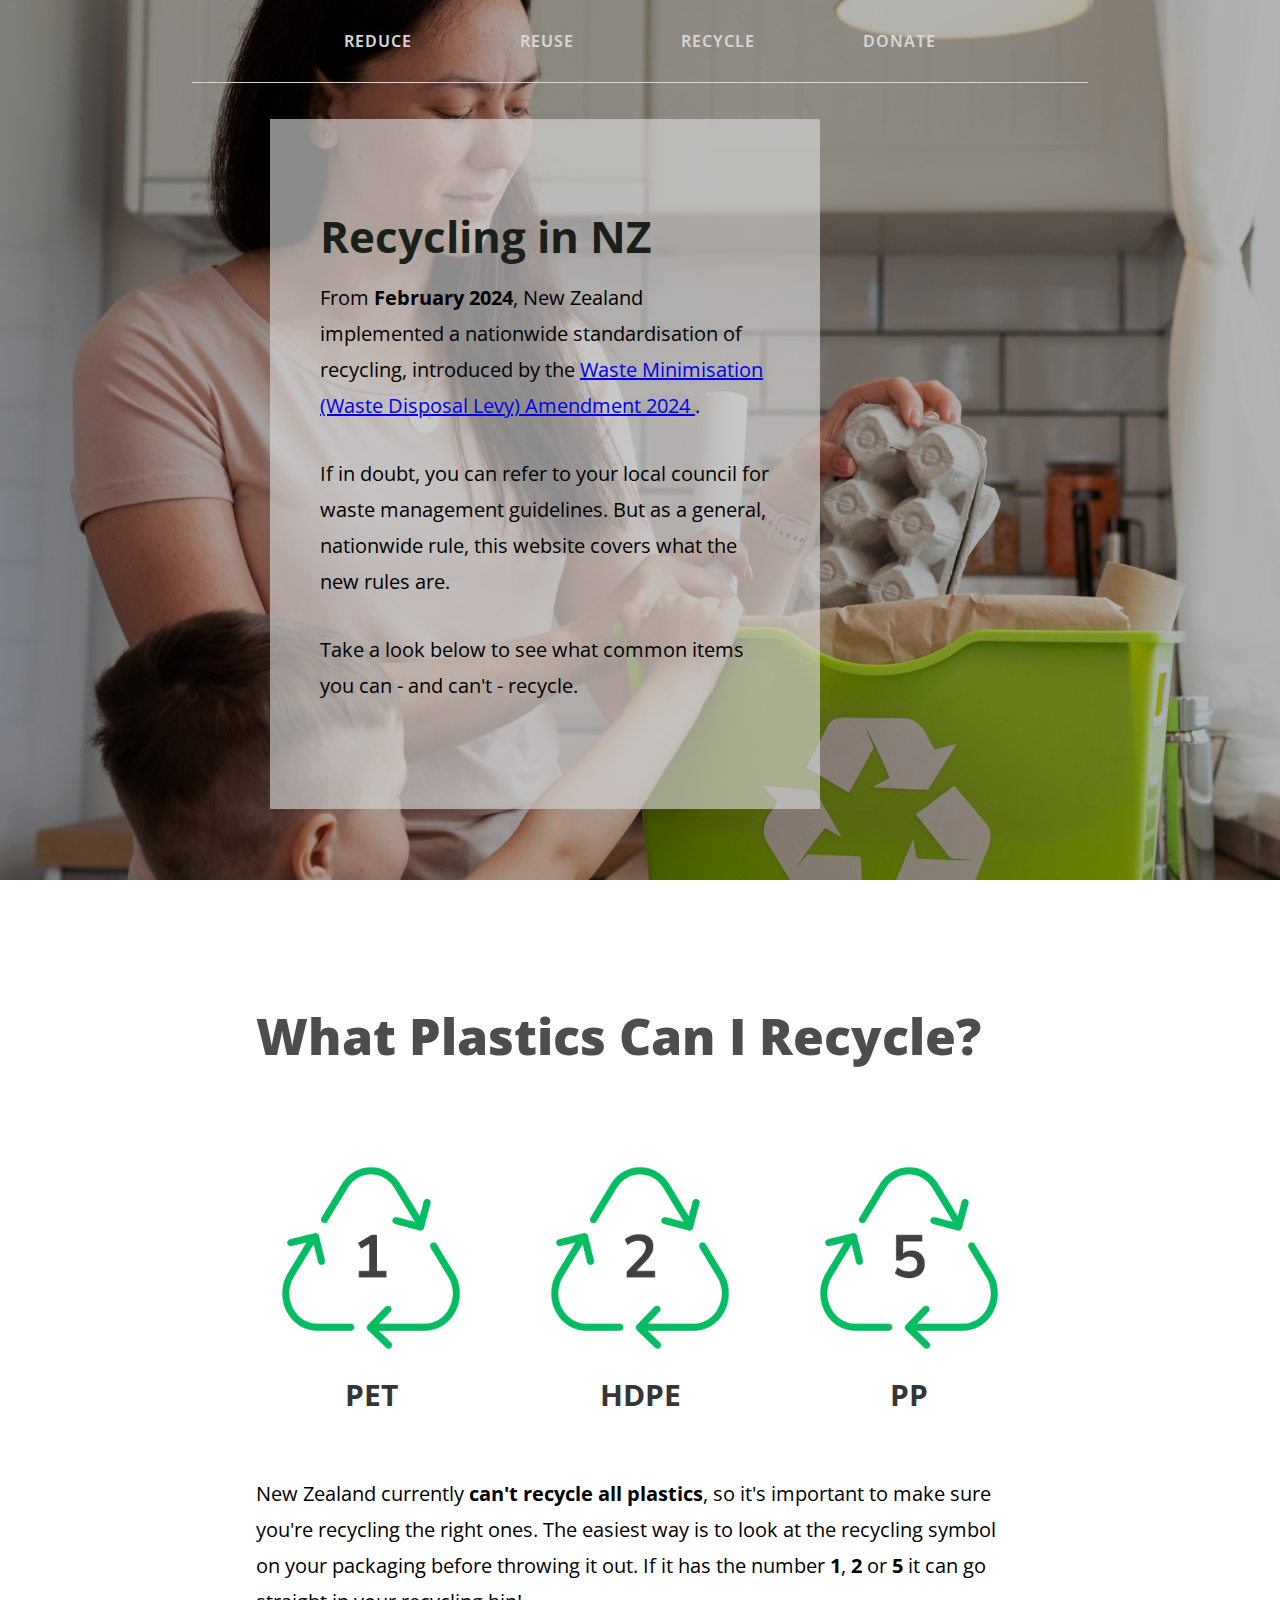
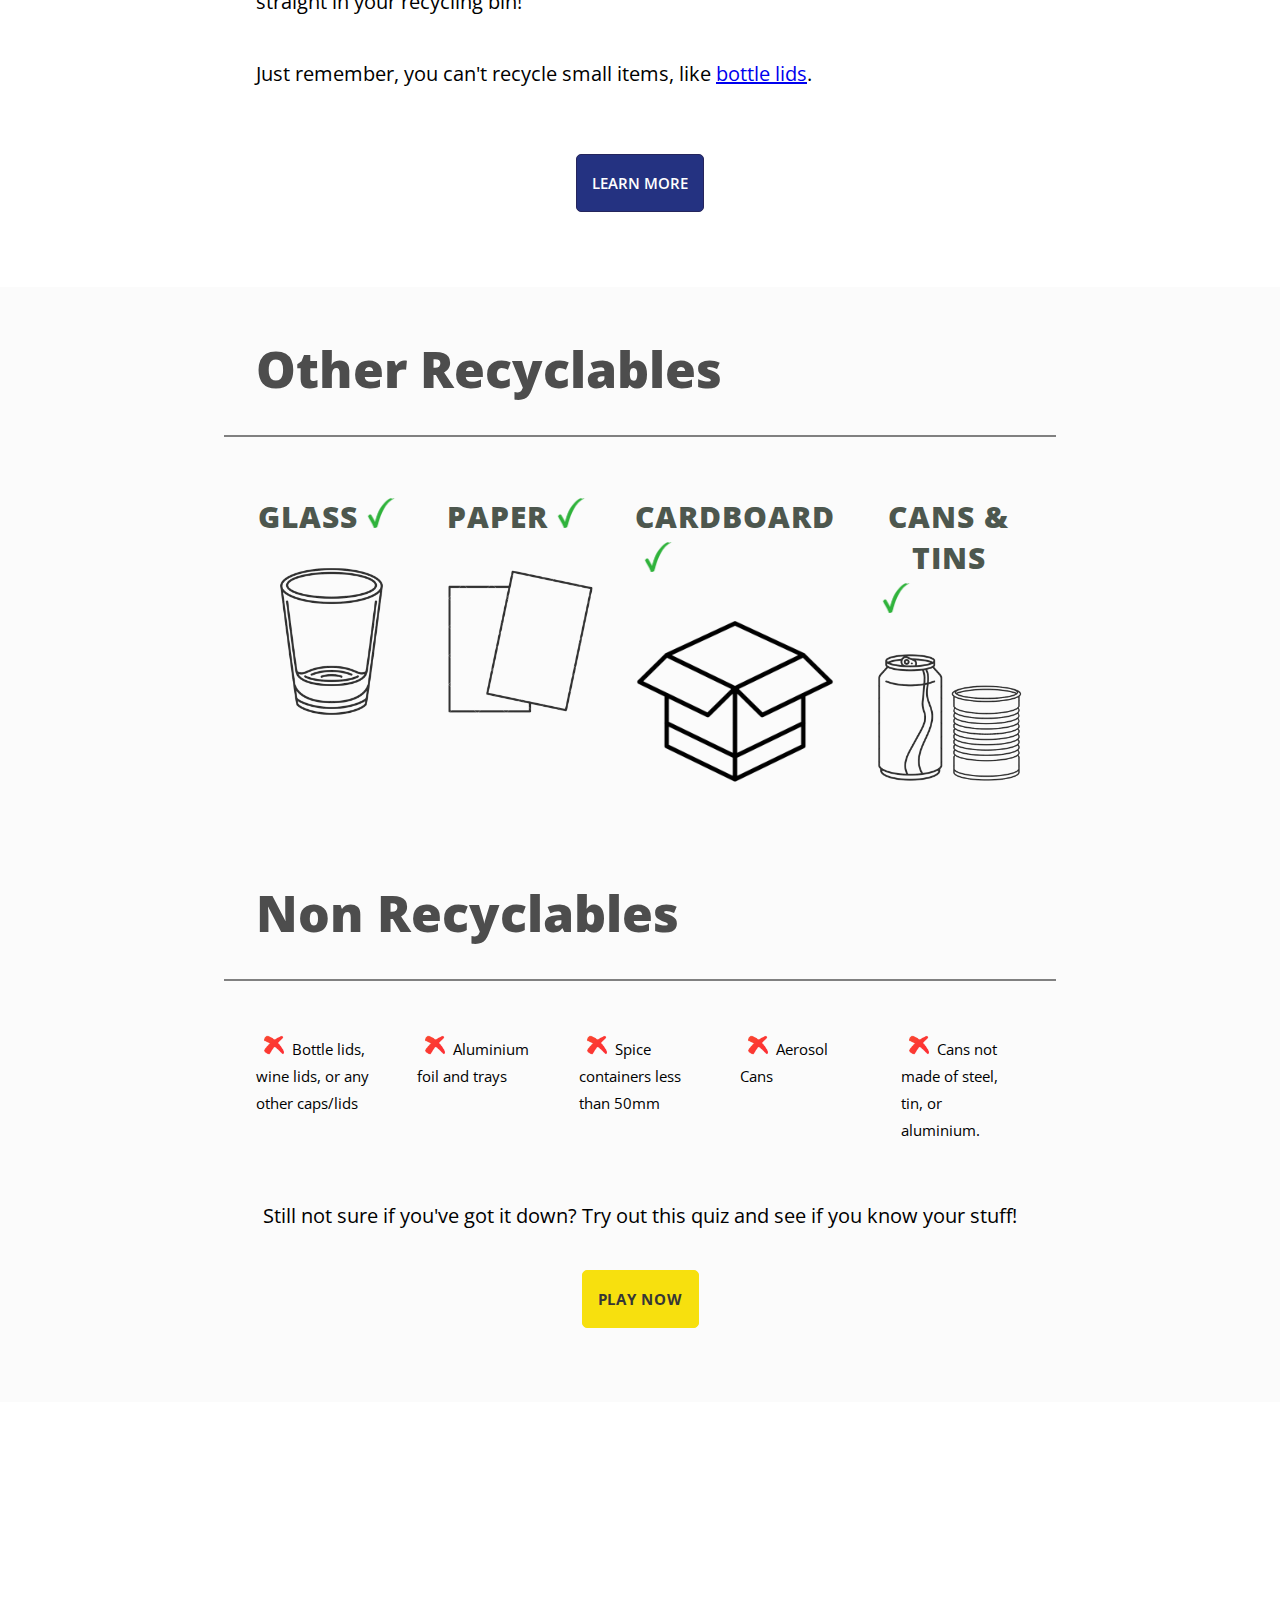
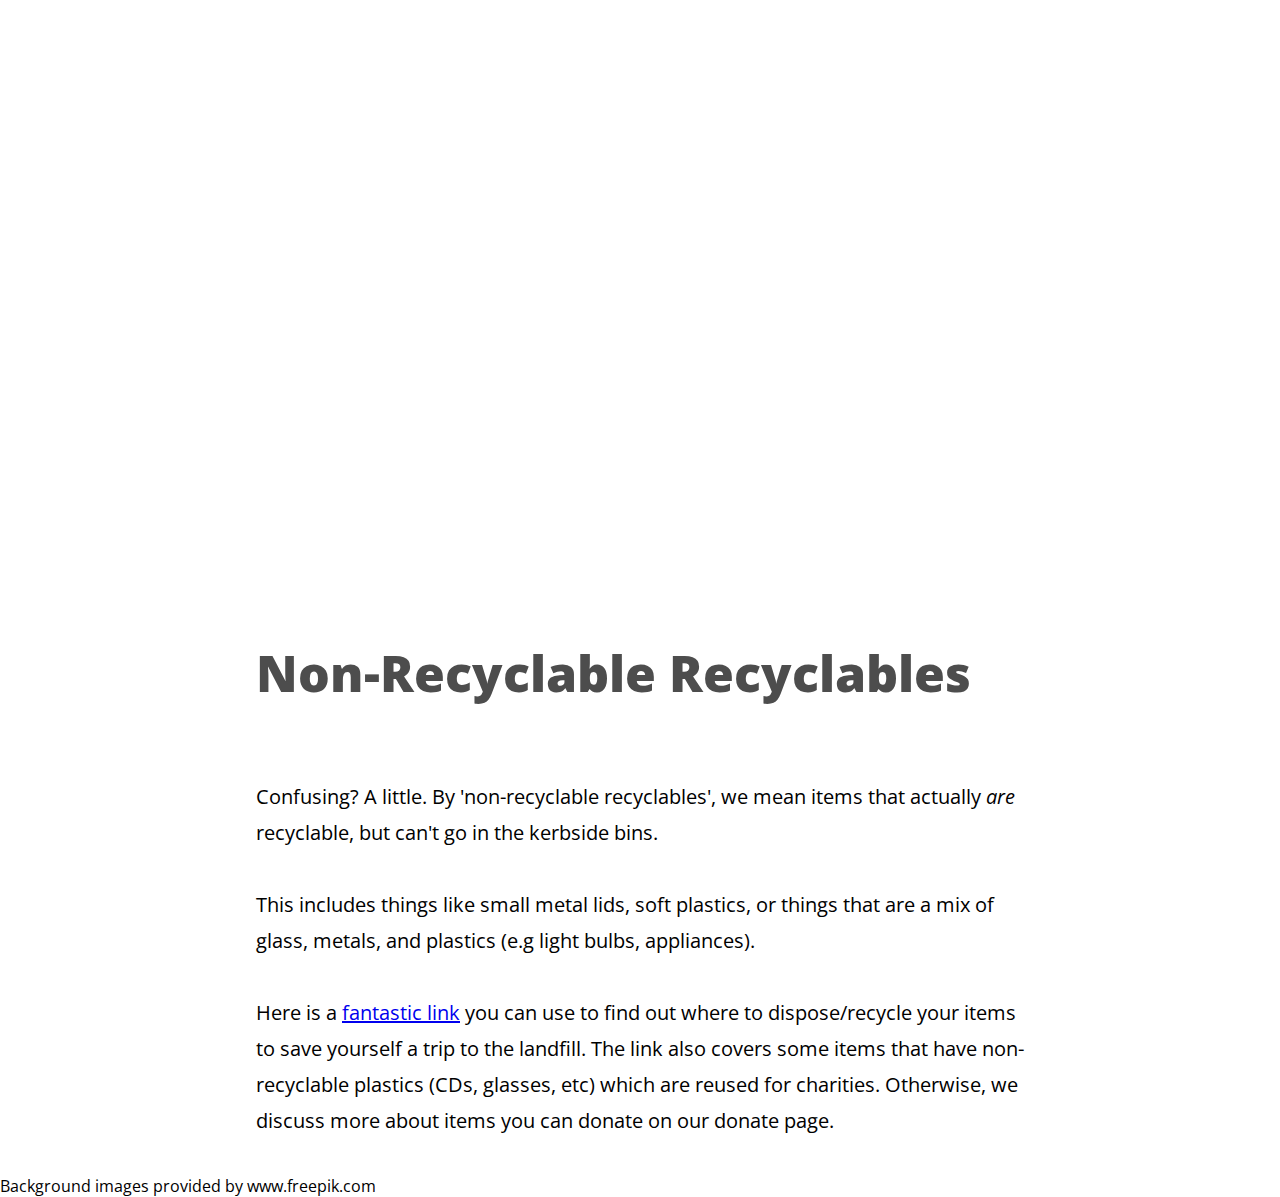
==== commit 4a4f2ffc: "Add media queries, change vh/vw > px" ====
--- a/index.html
+++ b/index.html
@@ -18,7 +18,6 @@
         <li><a href=""></a>Donate</li>
       </ul>
     </nav>
-    <div class="background-container"></div>
     <div class="feature margin">
       <h1>Recycling in NZ</h1>
       <p>From <strong>February 2024</strong>, New Zealand implemented a nationwide standardisation of recycling, introduced by the 
@@ -35,6 +34,7 @@
         Take a look below to see what common items you can - and can't - recycle.
       </p>
     </div>
+    <div class="background-container"></div>
     <div class="section1 margin">
       <h2>What plastics can I recycle?</h2>
       <div class="row">
--- a/style.css
+++ b/style.css
@@ -117,7 +117,7 @@
 **************************************/
 
 nav {
-  position: relative;
+  position: absolute;
   left: 50%;
   transform: translateX(-50%);
   z-index: 1;
@@ -156,186 +156,201 @@
 
 }
 
-.background-container {
-  position:absolute;
-  top: 0;
-  width: 100%;
-  height: 100%;
-  z-index: 0;
-  filter: brightness(70%);
-  background-image: url("./images/woman-child-recycle.jpg");
-  background-position: center;
-  background-size: cover;
-  background-attachment: fixed;
-}
-
-.feature {
-  display: flex;
-  flex-direction: column;
-  justify-content: center;
-  position: relative;
-  top: 2.7em;
-  left: 20px;
-  z-index: 1;
-  padding-inline: 50px;
-  padding-block: 30px;
-  font-size: 22px;
-  font-weight: 400;
-  line-height: 1.6em;
-  width: 25vw;
-  height: 70vh;
-  background-color: rgba(214, 214, 214, 0.65);
-
-  h1 {
-    margin-block: 10px;
-    color: var(--h1);
-  }
-
-}
-
-/*************************************
-*                BODY                *
-**************************************/
-
-.margin {
-  margin-left: 20%;
-  margin-right: 20%;
-}
-
-/***   Section 1   ***/
-
-.section1 {
-
-  margin-top: 200px;
-  margin-bottom: 30px;
-
-  h4 {
-    text-align: center;
-  }
-
-  img {
-    width: 80%;
-  }
-
-  button {
-    display: block;
-    margin-inline: auto;
-  }
-}
-
-.row {
-  display: flex;
-  gap: 3vw;
-  margin-block: 20px;
-  
-  span {
-    flex: 1;
-  }
-
-  img {
-    display: block;
-    margin-block: 1.5em;
-    margin-inline: auto;
-    max-width: 100%;
-  }
-}
-
-.extra-content {
-  display: none;
-  gap: 6vw;
-  margin-block: 20px;
-  padding-inline: 30px;
-
-  h3 {
-    text-align: left;
-    margin-top: 2em;
-    margin-bottom: 0.6em;
-  }
-
-  p {
+/********************************************************************************** For tablets : */
+
+@media only screen and (min-width: 600px) {
+}
+
+/********************************************************************************** For desktops : */
+
+@media only screen and (min-width: 768px) {
+
+  .background-container {
+    position: relative;
+    top: 0;
+    width: 100%;
+    height: 880px;
+    z-index: 0;
+    filter: brightness(70%);
+    background-image: url("./images/woman-child-recycle.jpg");
+    background-position: center;
+    background-size: cover;
+    background-attachment: fixed;
+  }
+
+  .feature {
+    display: flex;
+    float: left;
+    flex-direction: column;
+    justify-content: center;
+    position: relative;
+    top: 2.7em;
+    left: 20px;
+    z-index: 1;
+    margin-inline: 250px !important;
+    margin-top: 60px; /*2x nav ul padding*/
+    padding-inline: 50px;
+    padding-block: 30px;
+    font-size: 22px;
+    font-weight: 400;
+    line-height: 1.6em;
+    width: 450px;
+    height: 70vh;
+    background-color: rgba(214, 214, 214, 0.65);
+
+    h1 {
+      margin-block: 10px;
+      color: var(--h1);
+    }
+
+    p {
+      margin-block: 0.8em;
+    }
+  }
+
+  /*************************************
+  *                BODY                *
+  **************************************/
+
+  .margin {
+    margin-left: 20%;
+    margin-right: 20%;
+  }
+
+  /***   Section 1   ***/
+
+  .section1 {
+
+    padding-block: 50px;
+
+    h4 {
+      text-align: center;
+    }
+
+    img {
+      width: 80%;
+    }
+
+    button {
+      display: block;
+      margin-inline: auto;
+    }
+  }
+
+  .row {
+    display: flex;
+    gap: 3vw;
     margin-block: 20px;
-    font-size: 15px;
-    font-weight: 500;
-    text-align: left;
-  }
-
-  ul {
-    margin-inline: 0;
-    padding-inline: 0;
-    font-size: 15px;
-    line-height: 1.6em;
-    text-align: center;
-    border: 1px dashed rgb(117, 117, 117);
-    list-style-type: none;
-  }
-}
-
-.extra-content-description {
-  p {
-    font-size: 18px;
-    line-height: 2em;
-  }
-}
-
-/***   Section 2   ***/
-
-.section2 {
-  padding-block: 3em;
-  background-color: rgb(251, 251, 251);
-  h2 {
-    margin-block: 0;
-  }
-}
-
-.section2a {
-  margin-block: 6vh;
-  span {
-    display: table;
-    margin: 0 auto;
-  }
-  p {
-    display: inline;
-    margin: 0;
-    padding: 0;
-    font-size: 15px;
-  }
-}
-
-.section2a h3 {
-  display: inline-block;
-  color: rgb(77, 87, 78);
-  font-weight: 800;
-  letter-spacing: 1px;
-  text-transform: uppercase;
-}
-
-.icon {
-  display: inline-block !important;
-  margin-block: 0 !important;
-  margin-inline: 0.5em !important;
-  width: 30px;
-}
-
-/***   Section 3   ***/
-
-.section3 {
-  position: relative;
-}
-
-.background-container2 {
-  position: relative;
-  width: 100%;
-  height: 85vh;
-  filter: brightness(70%);
-  background-image: url("./images/young-man-recycling.jpg");
-  background-position: center;
-  background-size: cover;
-  background-attachment: fixed;
-}
-
-.image-text-overlay {
-  position: absolute;
-  margin-left: 5%;
-  top: 20vh;
-  color: white;
+    
+    span {
+      flex: 1;
+    }
+
+    img {
+      display: block;
+      margin-block: 1.5em;
+      margin-inline: auto;
+      max-width: 100%;
+    }
+  }
+
+  .extra-content {
+    display: none;
+    gap: 6vw;
+    margin-block: 20px;
+    padding-inline: 30px;
+
+    h3 {
+      text-align: left;
+      margin-top: 2em;
+      margin-bottom: 0.6em;
+    }
+
+    p {
+      margin-block: 20px;
+      font-size: 15px;
+      font-weight: 500;
+      text-align: left;
+    }
+
+    ul {
+      margin-inline: 0;
+      padding-inline: 0;
+      font-size: 15px;
+      line-height: 1.6em;
+      text-align: center;
+      border: 1px dashed rgb(117, 117, 117);
+      list-style-type: none;
+    }
+  }
+
+  .extra-content-description {
+    p {
+      font-size: 18px;
+      line-height: 2em;
+    }
+  }
+
+  /***   Section 2   ***/
+
+  .section2 {
+    padding-block: 3em;
+    background-color: rgb(251, 251, 251);
+    h2 {
+      margin-block: 0;
+    }
+  }
+
+  .section2a {
+    margin-block: 6vh;
+    span {
+      display: table;
+      margin: 0 auto;
+    }
+    p {
+      display: inline;
+      margin: 0;
+      padding: 0;
+      font-size: 15px;
+    }
+  }
+
+  .section2a h3 {
+    display: inline-block;
+    color: rgb(77, 87, 78);
+    font-weight: 800;
+    letter-spacing: 1px;
+    text-transform: uppercase;
+  }
+
+  .icon {
+    display: inline-block !important;
+    margin-block: 0 !important;
+    margin-inline: 0.5em !important;
+    width: 30px;
+  }
+
+  /***   Section 3   ***/
+
+  .section3 {
+    position: relative;
+  }
+
+  .background-container2 {
+    position: relative;
+    width: 100%;
+    height: 85vh;
+    filter: brightness(70%);
+    background-image: url("./images/young-man-recycling.jpg");
+    background-position: center;
+    background-size: cover;
+    background-attachment: fixed;
+  }
+
+  .image-text-overlay {
+    position: absolute;
+    margin-left: 5%;
+    top: 20vh;
+    color: white;
+  }
 }